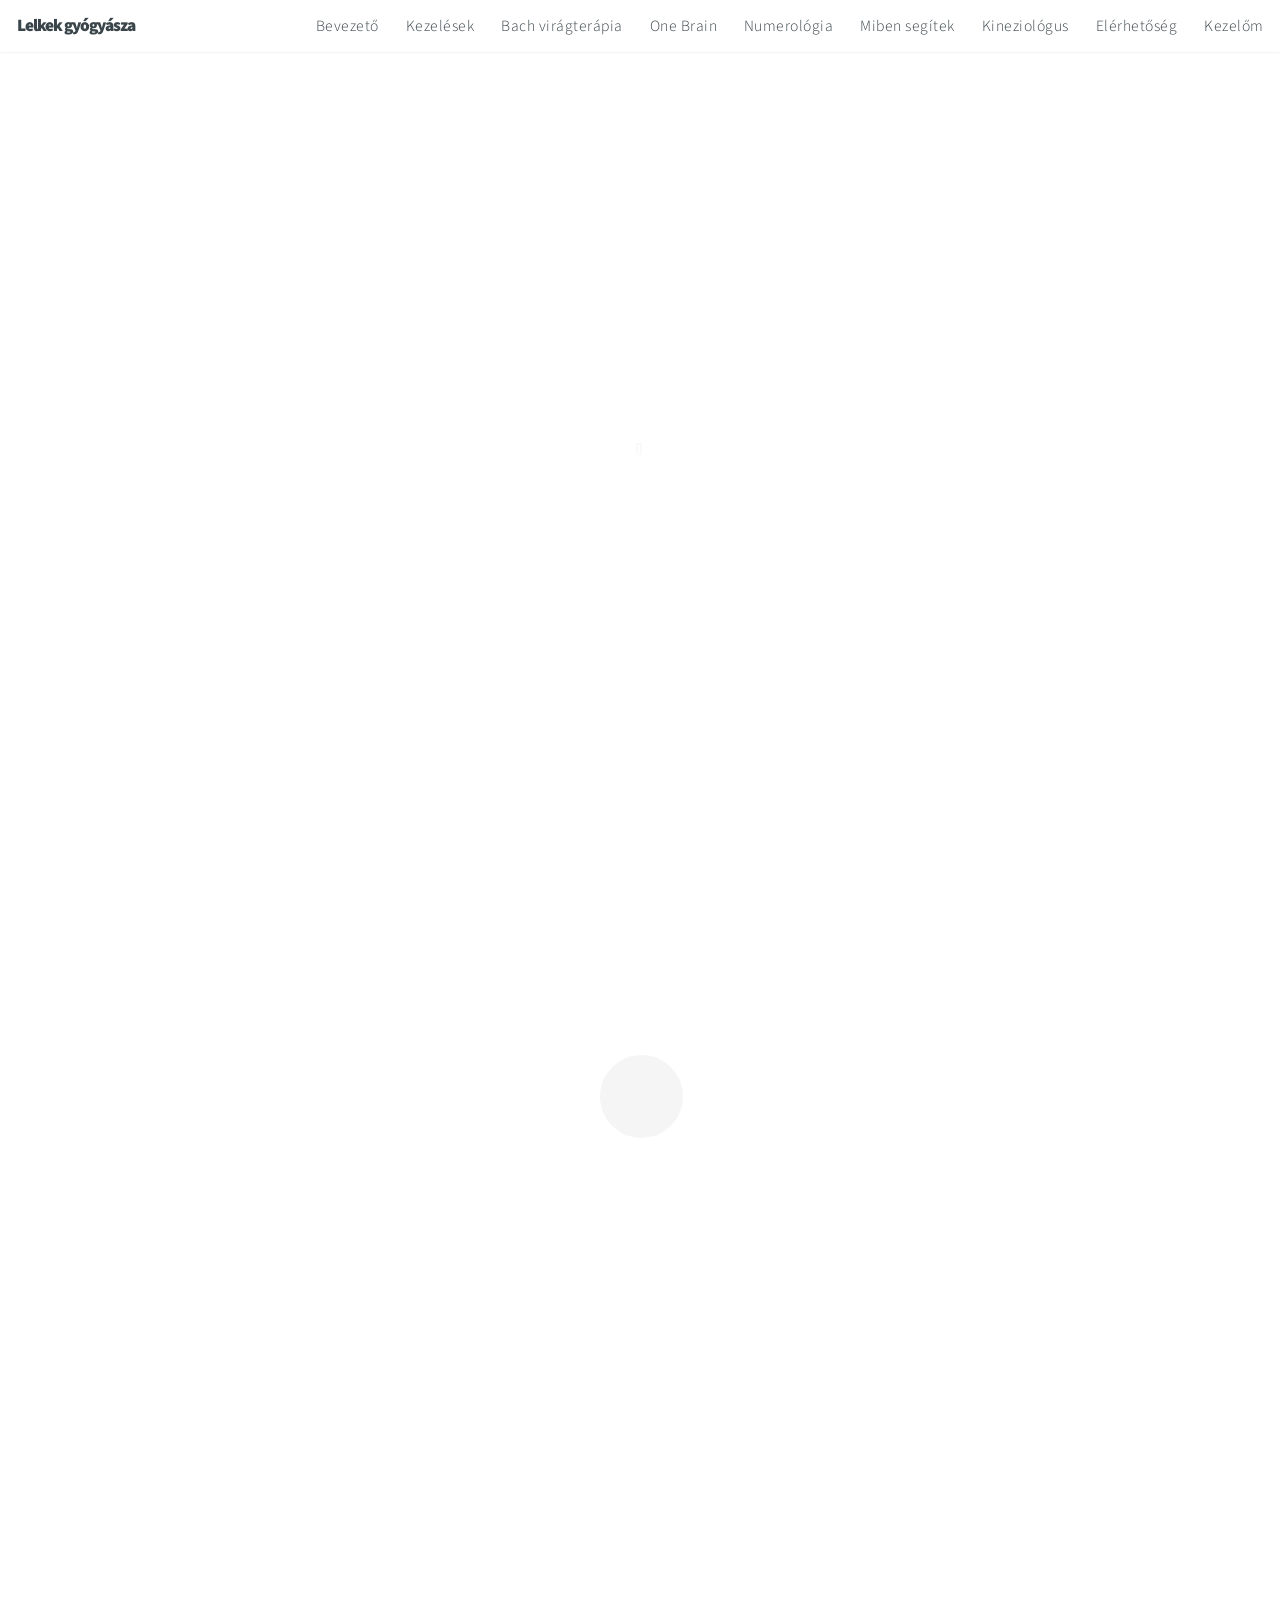
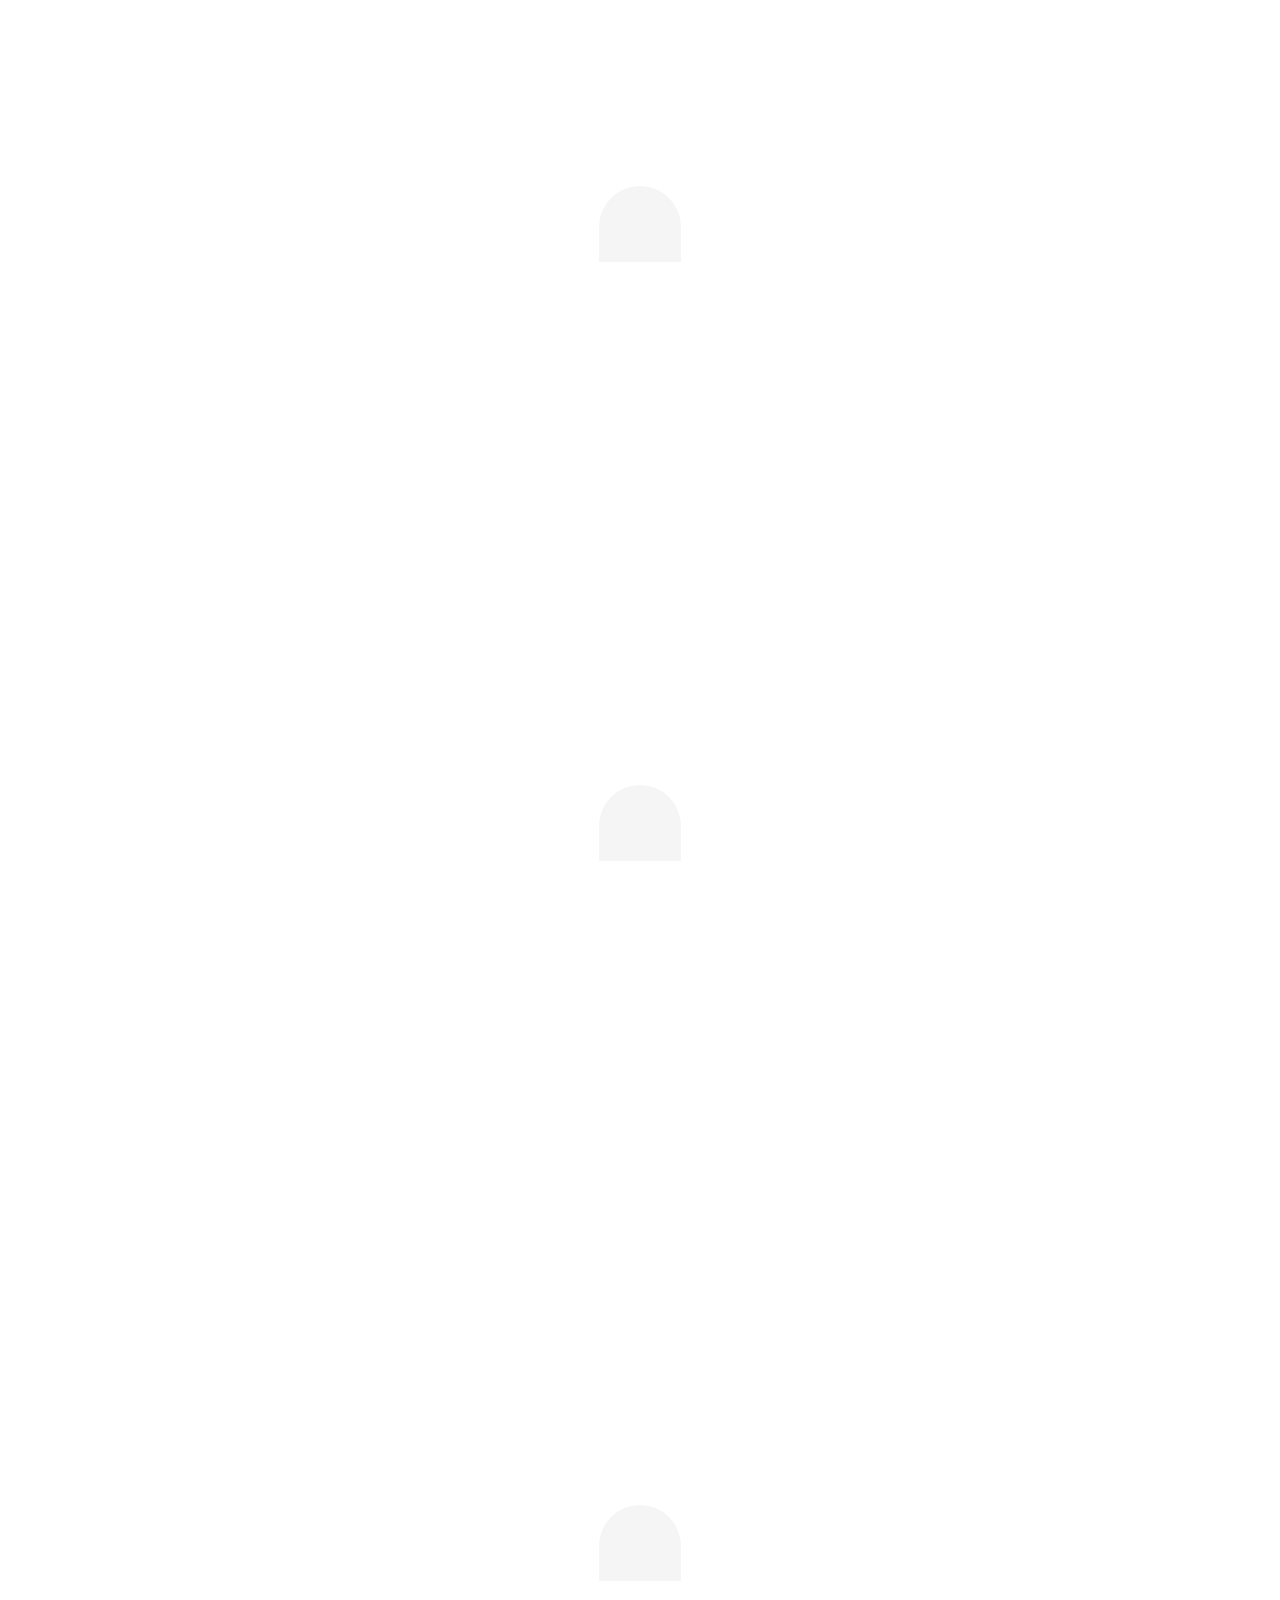
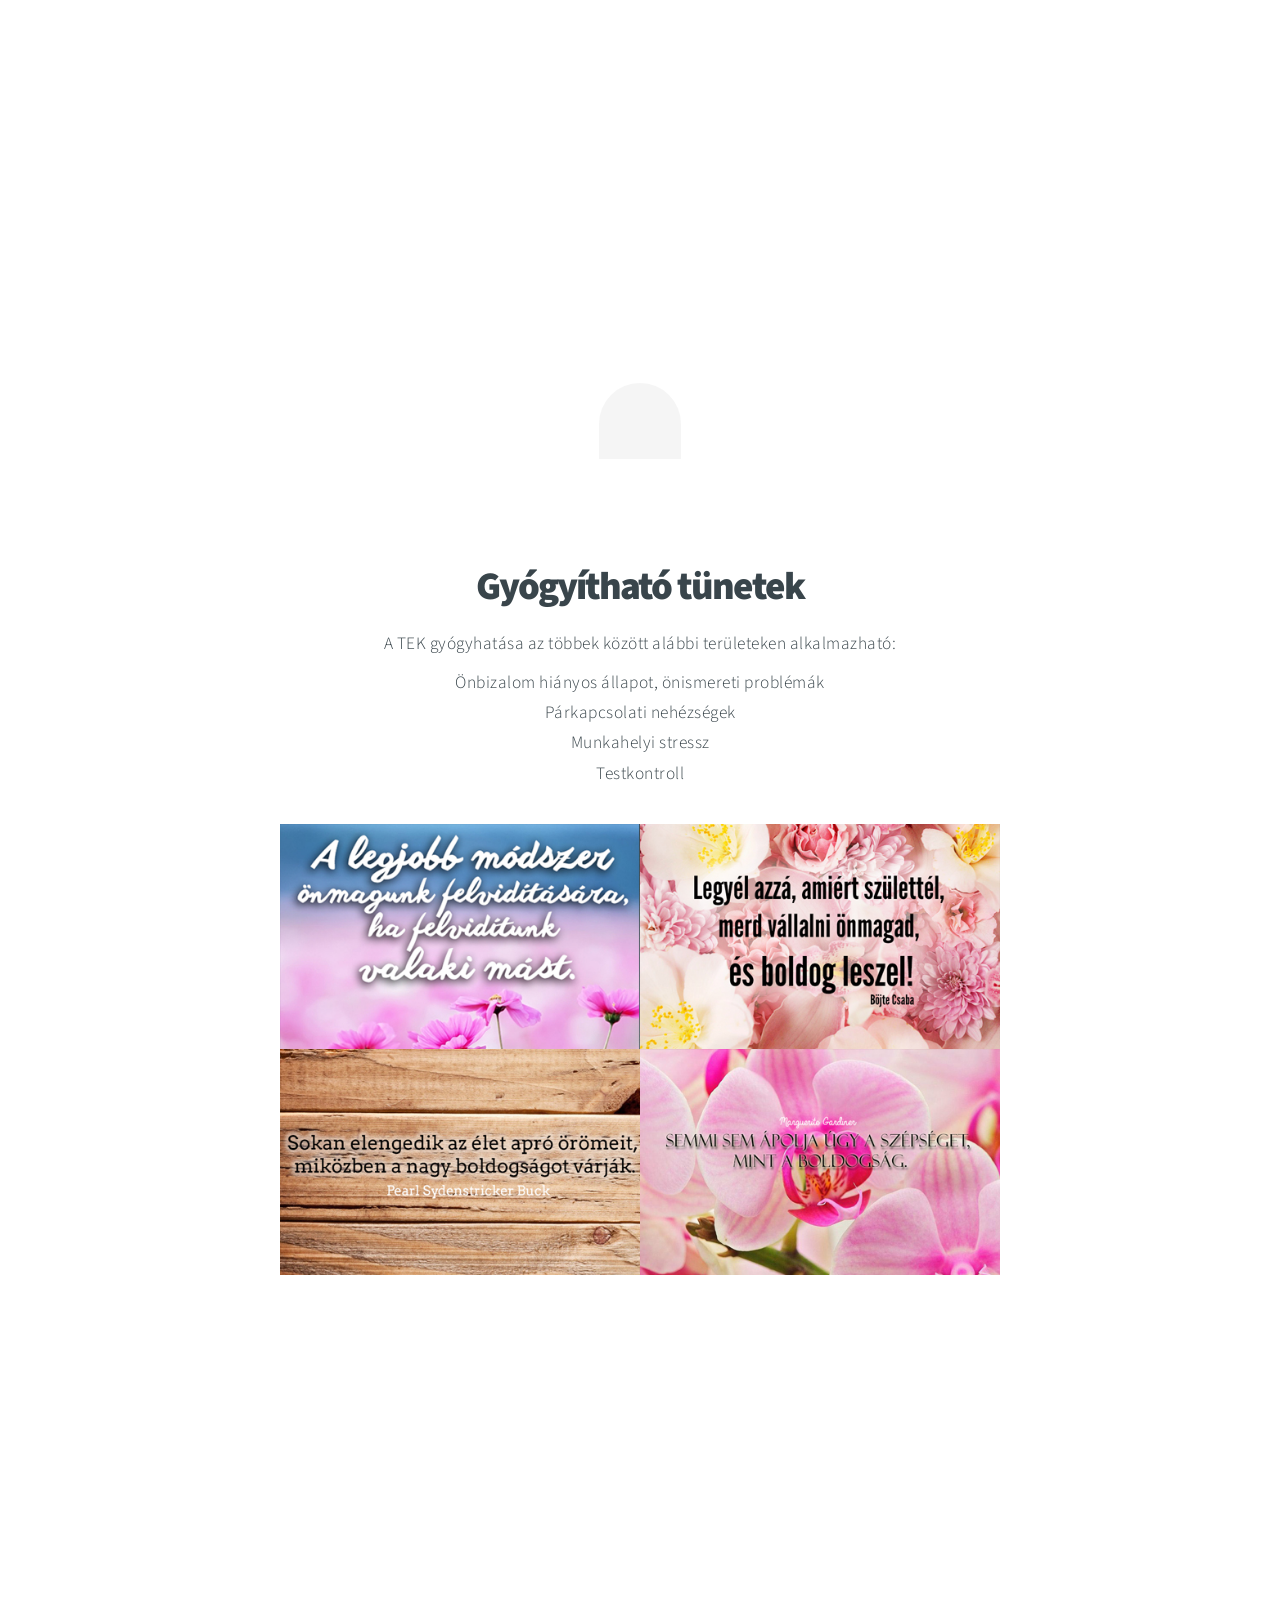
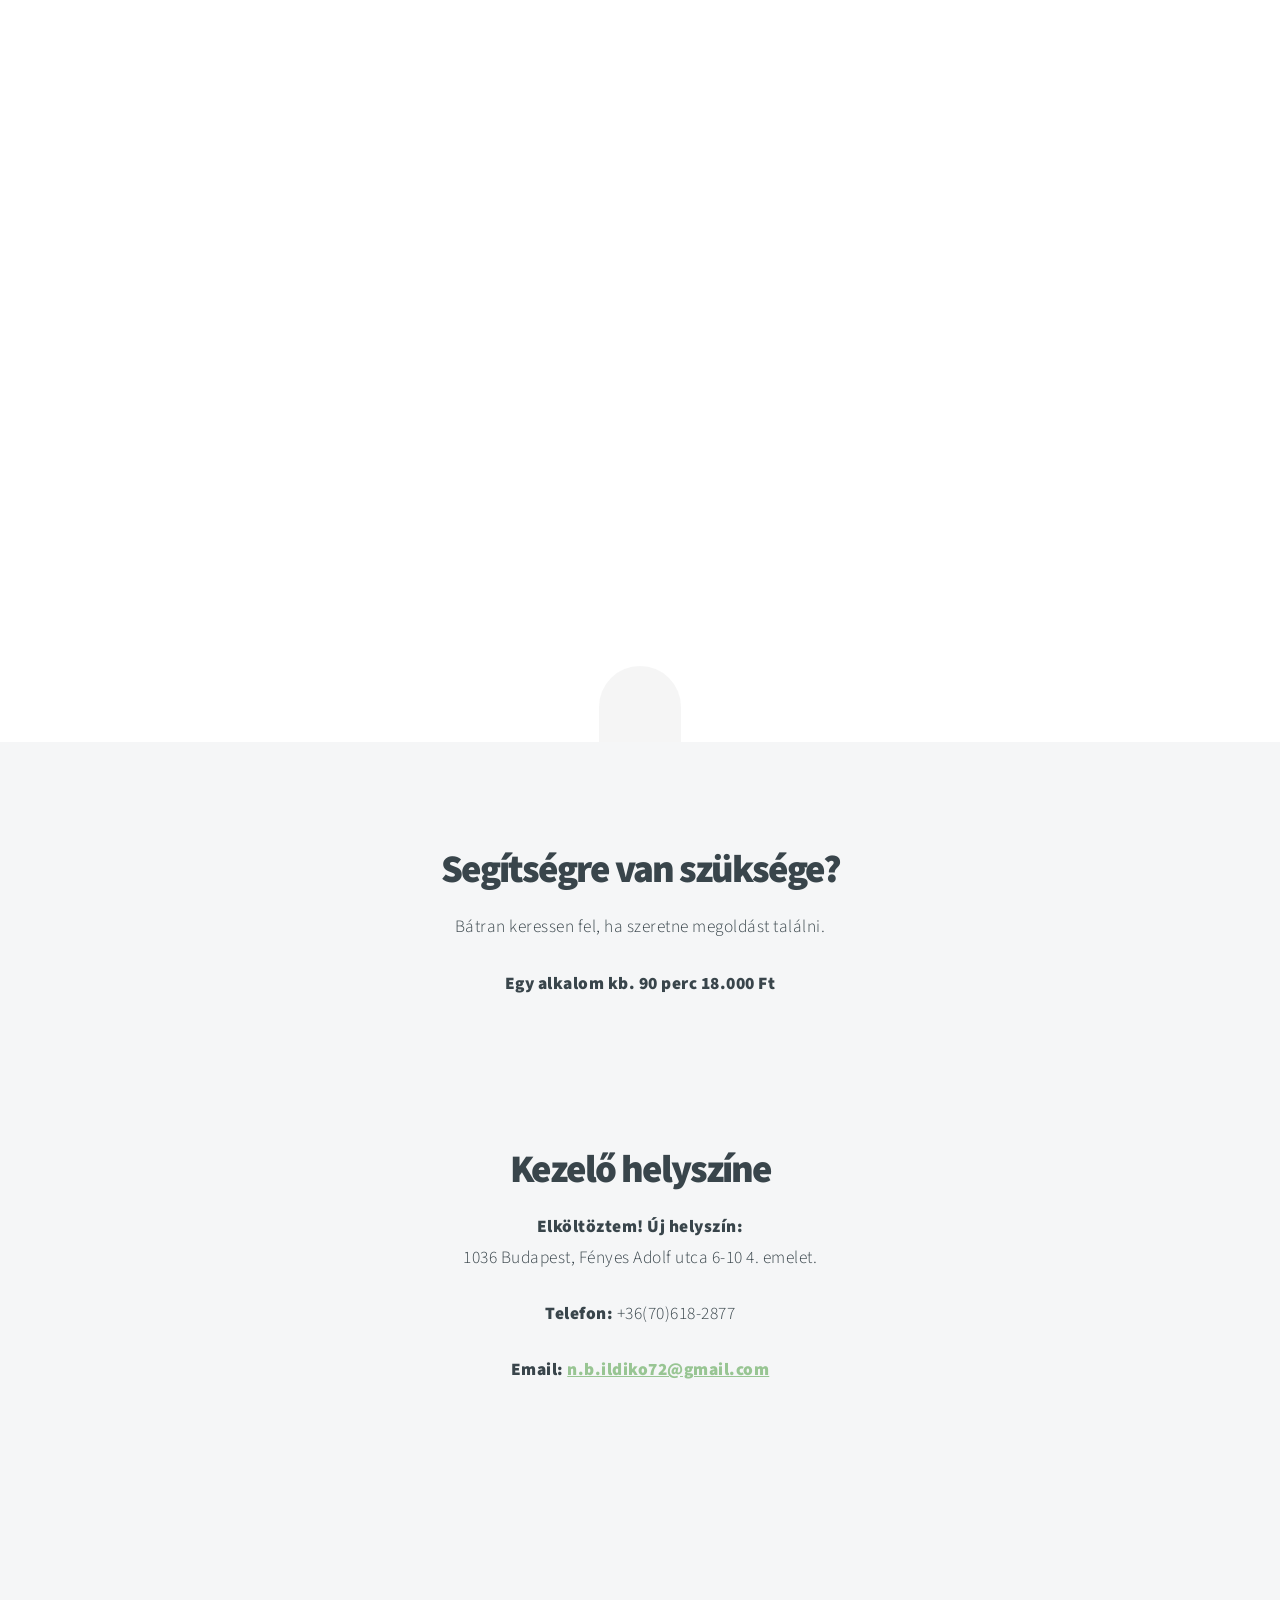
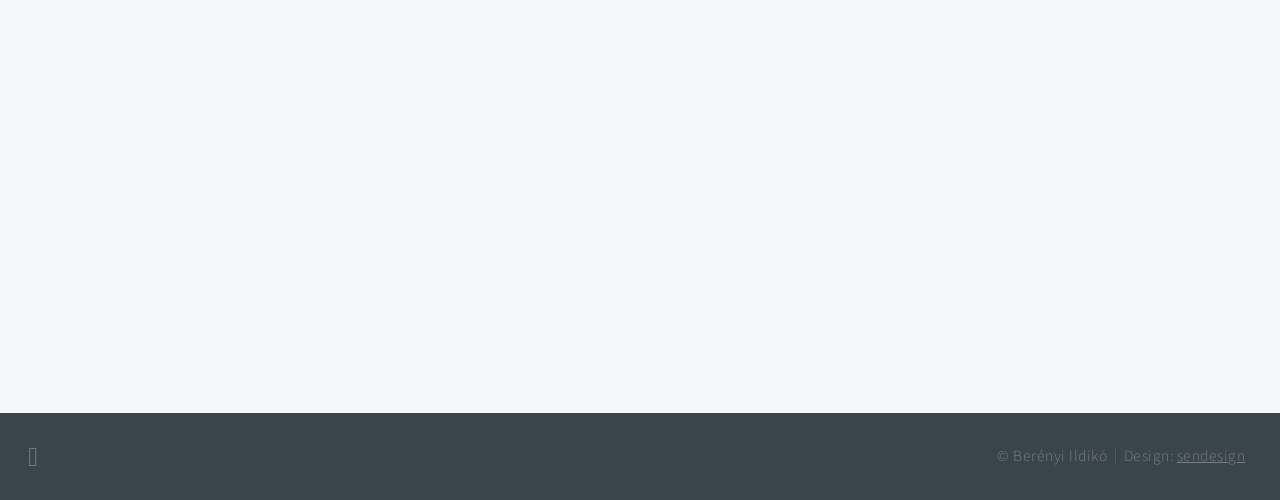
==== index.html @ 3313fb9d "Initial commit: Lelkek gyógyásza website Co-Authored-By: Claude Sonnet 4.6 <noreply@anthropic.com>" ====
<!DOCTYPE HTML>
<html>
    <head>
        <title>Lelkek gyógyásza | Kezelések a jelen és múlt problémáira</title>
        <meta charset="utf-8"/>
        <meta name="description" content="Kineziológiai kezelések, One Brain, Numerológia és Bach virágterápia egy helyen. Kezeléseim segítenek, hogy Ön megszabaduljon a depressziójától és boldogabb legyen.">
        <meta name="keywords" content="kineziológia, numerológia, one brain, módszer, bach virágterápia, kezelés, önkezelés, segítség, depresszió ellen, terápia, ingyen, ingyenes kezelés, budapest, kezelő, terapeuta, természetgyógyászat">
        <meta name="viewport" content="width=device-width, initial-scale=1"/>
        <!--[if lte IE 8]>
        <meta http-equiv="Content-Type" content="text/html; charset=utf-8">
        <script src="assets/js/ie/html5shiv.js"></script><![endif]-->
        <link rel="stylesheet" href="assets/css/fontawesome-all.min.css"/>
        <link rel="stylesheet" href="assets/css/main.css"/>
        <link rel="shortcut icon" href="images/favicon.ico">
        <!--[if lte IE 8]><link rel="stylesheet" href="assets/css/ie8.css" /><![endif]-->
        <!--[if lte IE 9]><link rel="stylesheet" href="assets/css/ie9.css" /><![endif]-->
    </head>

    <body>

        <!-- Header -->
        <header id="header">
            <h1 id="logo">Lelkek gyógyásza</h1>
            <nav id="nav">
                <ul>
                    <li><a href="#intro">Bevezető</a></li>
                    <li><a href="#one">Kezelések</a></li>
                    <li><a href="#two">Bach virágterápia</a></li>
                    <li><a href="#three">One Brain</a></li>
                    <li><a href="#four">Numerológia</a></li>
                    <li><a href="#five">Miben segítek</a></li>
                    <li><a href="#six">Kineziológus</a></li>
                    <li><a href="#contact">Elérhetőség</a></li>
                    <li><a href="#map">Kezelőm</a></li>
                </ul>
            </nav>
        </header>

        <!-- Intro -->
        <section id="intro" class="main style1 dark fullscreen">
            <div class="content container 75%">
                <header>
                    <h2>Kineziológia</h2>
                </header>
                <p>
                    <strong>Aranyosi Ervin: Változás</strong><br>
                    <br>
                    Úgy hiszed, a saját életedet éled,<br>
                    és teszed mindazt, mi tőled várható?<br>
                    De miközben te az Istenedet féled,<br>
                    csak kuncog rajtad a Mindenható!<br>
                    <br>
                    Tudd meg, szabad vagy, bármit megtehetnél,<br>
                    ha boldogan, s vígan élnéd életed,<br>
                    de félelmet keltő, bolond gombát ettél,<br>
                    s elhitted, hogy élni csakis így lehet.<br>
                    <br>
                    Jó Atyád csak küldi jelzéseit sorban,<br>
                    lelked és a tested csak ezért beteg!<br>
                    Tünetnek nevezik a földi pokolban.<br>
                    Változnod kéne már, de te nem mered!<br>
                    <br>
                    Ne arra várj folyton, hogy változzon világod!<br>
                    Az is változik majd, ha itt az ideje!<br>
                    Az ÚJ-nak a magját magadban találod,<br>
                    hát a réted ültesd virággal tele!<br>
                    <br>
                    S ha megmered tenni, változik világod,<br>
                    a napi szürkeséget napfény váltja fel.<br>
                    Olyat is látsz, amit ember sose látott,<br>
                    le a földi síkra a mennyet hozza el.
                </p>
                <footer>
                    <a href="#one" class="button style2 down">More</a>
                </footer>
            </div>
        </section>

        <!-- One -->
        <section id="one" class="main style2 right dark fullscreen">
            <div class="content box style2">
                <header>
                    <h2>Kineziológia</h2>
                </header>
                <p>A Transzgenerációs Epigenetikus Kineziológia (TEK) olyan speciális tanácsadó rendszer, mely több idősíkban és dimenzióban vizsgálja a probléma kialakulási és megoldási mintát, s ezzel a legteljesebb tanácsadási lehetőséget biztosítja az ügyfél számára. Speciális technikákkal feltérképezhető, hogy milyen dimenziókban, melyik generációnkban blokkolódtak, vagy léptek működésbe azok a minták, amelyek a jövőbeli célunk megvalósítását akadályozzák. Megváltozott emberi kapcsolatok, kiegyensúlyozott, harmonikus életvitel, a testsúly rendeződése a legbiztosabb jelei a változásnak.

                A generációs háttér feltérképezésének eredményeképpen a kezelések pozitív hatása ügyfelünk családjában is érvényesül.</p>
            </div>
            <a href="#two" class="button style2 down anchored">Next</a>
        </section>

        <!-- Two -->
        <section id="two" class="main style2 left dark fullscreen">
            <div class="content box style2">
                <header>
                    <h2>Bach virágterápia</h2>
                </header>
                <p>A Bach virágterápia, mint az öngyógyítás nagyszerű módszere segít megtalálni a lelki harmóniát, a megnyugvást és a békét ebben a rohanó világban. A Bach-virágterápia egyszerű és mellékhatásoktól mentes, ezért a cseppek egyre több család házi patikájának állandó részét képezik. A Bach-virágterápia sikere egyszerűségében rejlik, egyszerű, praktikus, így használata a mindennapokban bármikor áldásos hatású. A Bach-virágterápia hatékony kiegészítője lehet bármilyen terápiának is: jól kombinálható a hagyományos orvosi és a természetgyógyászati módszerekkel.</p>
            </div>
            <a href="#three" class="button style2 down anchored">Next</a>
        </section>

        <!-- Three -->
        <section id="three" class="main style2 right dark fullscreen">
            <div class="content box style2">
                <header>
                    <h2>One Brain módszer</h2>
                </header>
                <p>Ez a módszer különösen hatékony az érzelmi stressz oldásban, és mondhatjuk, hogy minden szinten oldást ér el a páciensnél, hiszen a testtel, a tudatossággal és a tudatalattival egyaránt foglalkozik. A célja, hogy feltárja a múltban eltárolt negatív érzelmeket, hogy ne azok alapján döntsünk a jelenben ne emlékek, rossz beidegződések vezéreljék cselekedeteinket, hanem szabadon, tudatosan válasszunk, tudva, hogy mindig van választás, és ezáltal kihasználjuk a bennünk rejlő képességeinket. Hogy mindezt elérje, a facilitator (kezelő) különböző stressz oldási technikákat alkalmaz, amelyek segítségével a páciens megszabadulhat a múltbéli eseményekhez tapadó negatív érzelmi töltéstől, majd további, otthon is elvégzendő korrekciós gyakorlatokkal (pl. keresztprogramozás a két agyfélteke működésének integrálására) erősíti meg az érzelmi stressz oldást.</p>
            </div>
            <a href="#four" class="button style2 down anchored">Next</a>
        </section>

        <!-- Four -->
        <section id="four" class="main style2 left dark fullscreen">
            <div class="content box style2">
                <header>
                    <h2>Numerológia</h2>
                </header>
                <p>A numerológia (számmisztika) az asztrológia édestestvére, sok ezer éves tapasztalati tudomány, amely a születés számaiból, és a név betűinek számértékéből következtet. A számok szimbólum rendszerében, benne van sorsunk, személyiségünk, jellemünk, valamint életünk hosszabb és rövidebb ciklusai, és sorsfordulóink is.</p>
            </div>
            <a href="#five" class="button style2 down anchored">Next</a>
        </section>

        <!-- Five -->
        <section id="five" class="main style3 primary">
            <div class="content container">
                <header>
                    <h2>Gyógyítható tünetek</h2>
                    <p>A TEK gyógyhatása az többek között alábbi területeken alkalmazható:</p>
                    Önbizalom hiányos állapot, önismereti problémák<br>
                    Párkapcsolati nehézségek<br>
                    Munkahelyi stressz<br>
                    Testkontroll
                </header>

                <!-- Lightbox Gallery -->
                <div class="container 75% gallery">
                    <div class="row 0% images">
                        <div class="6u 12u(mobile)"><a href="images/fulls/01.jpg" class="image fit from-left"><img src="images/thumbs/01.jpg" title="Legjobb módszer" alt=""/></a></div>
                        <div class="6u 12u(mobile)"><a href="images/fulls/02.jpg" class="image fit from-right"><img src="images/thumbs/02.jpg" title="Bőjte Csaba idézet" alt=""/></a></div>
                    </div>
                    <div class="row 0% images">
                        <div class="6u 12u(mobile)"><a href="images/fulls/03.jpg" class="image fit from-left"><img src="images/thumbs/03.jpg" title="Az élet apró örömei" alt=""/></a></div>
                        <div class="6u 12u(mobile)"><a href="images/fulls/04.jpg" class="image fit from-right"><img src="images/thumbs/04.jpg" title="Boldogság" alt=""/></a></div>
                    </div>
                </div>
            </div>
        </section>

        <!-- Six -->
        <section id="six" class="main style2 left dark fullscreen">
            <div class="content box style2">
                <header>
                    <h2>Nagyné Berényi Ildikó vagyok</h2>
                </header>
                <p>Nagyné Berényi Ildikó vagyok, Kineziológus, TEK-tanácsadó, Numerológia és Bach-virágterápia tanácsadó. 22 évesen próbáltam ki először a kineziológiát, különleges módszernek tartottam, teljesen elvarázsolt, nagyon sokat segített a problémáim megoldásában, megváltoztatta az élethez való hozzáállásomat. A következő meghatározó élmény az Agykontroll volt számomra, olyan dolgot nyitott meg bennem, hogy egy teljesen más irányban kezdjem élni az életemet a munka terén, akkor gondolkoztam el a segítő pályán. Úgy éreztem kinyílhat a világ előttem, mint terapeuta. Rövid időn belől rátaláltam az Európa Akadémiára, ahol színvonalas, elismert kineziológiai oktatóktól tanulhattam. Elvégeztem közben (ETI/GYEMSZI) az egészségügy és természetgyógyász modulokat is, majd utána sikeres Kineziológia vizsgát tettem. Közben Reiki mesterré váltam, megtanultam a kristályprogramozást, radiesztéziát és még a rajzelemzésbe is beletekintettem. Később a kinezilológia egy új ágát kezdtem el tanulni, a TEK-et (Transzgenerációs Epigenetikus Kineziológia), kezeléseim során ezt a módszert alkalmazom. A tanulást ezek után sem hagytam abba, folyamatosan képzem magam. Jelenleg a Rendszerakadémián a Családállító (csoportos és egyéni) módszert tanulom. Nagyon fontos számomra, hogy jobb állapotban, jó kedvvel hagyja el a kezelőmet a Kliens és azt lássam a szemében, hogy elégedett volt!</p>
            </div>
            <a href="#contact" class="button style2 down anchored">Next</a>
        </section>

        <!-- Contact -->
        <section id="contact" class="main style3 secondary">
            <div class="content container">
                <header>
                    <h2>Segítségre van szüksége?</h2>
                    <p>Bátran keressen fel, ha szeretne megoldást találni.</p>
                    <p><b>Egy alkalom kb. 90 perc 18.000 Ft</b></p>
                </header>
            </div>
        </section>

        <!-- Google Maps -->
        <section id="map" class="main style3 secondary">
            <div class="content container">
                <header>
                    <h2>Kezelő helyszíne</h2>
                    <p>
                        <strong>Elköltöztem! Új helyszín:</strong><br>
                        1036 Budapest, Fényes Adolf utca 6-10 4. emelet.
                    </p>
                    <p><b>Telefon:</b> +36(70)618-2877</p>
                    <p><b>Email: <a href="mailto:n.b.ildiko72@gmail.com">n.b.ildiko72@gmail.com</a></b></p>
                </header>

                <style>
                    .google-maps { position: relative; padding-bottom: 50%; height: 0; overflow: hidden; }
                    .google-maps iframe { position: absolute; top: 0; left: 0; width: 100% !important; height: 100% !important; }
                </style>
                <div class="google-maps">
                    <iframe src="https://www.google.com/maps/embed?pb=!1m18!1m12!1m3!1d2693.3!2d19.0415!3d47.5465!2m3!1f0!2f0!3f0!3m2!1i1024!2i768!4f13.1!3m3!1m2!1s0x4741d959!2zQnVkYXBlc3QsIEbDqW55ZXMgQWRvbGYgdXRjYSA2LTEwLCAxMDM2!5e0!3m2!1shu!2shu" width="600" height="450" frameborder="0" style="border:0" allowfullscreen></iframe>
                </div>
            </div>
        </section>

        <!-- Footer -->
        <footer id="footer">
            <ul class="actions">
                <li><a href="#" class="icon brands fa-facebook-f"><span class="label">Facebook</span></a></li>
            </ul>
            <ul class="menu">
                <li>&copy; Berényi Ildikó</li><li>Design: <a href="http://www.sendesign.hu/">sendesign</a></li>
            </ul>
        </footer>

        <!-- Scripts -->
        <script src="assets/js/jquery.min.js"></script>
        <script src="assets/js/jquery.poptrox.min.js"></script>
        <script src="assets/js/jquery.scrolly.min.js"></script>
        <script src="assets/js/jquery.scrollex.min.js"></script>
        <script src="assets/js/skel.min.js"></script>
        <script src="assets/js/util.js"></script>
        <!--[if lte IE 8]><script src="assets/js/ie/respond.min.js"></script><![endif]-->
        <script src="assets/js/main.js"></script>

    </body>
</html>
---- assets/css/main.css ----
@import url("https://fonts.googleapis.com/css?family=Source+Sans+Pro:300,900&display=swap");

@import url("fontawesome-all.min.css");



/*

	Big Picture by HTML5 UP

	html5up.net | @n33co

	Free for personal and commercial use under the CCA 3.0 license (html5up.net/license)

*/



/* Reset */



	html, body, div, span, applet, object, iframe, h1, h2, h3, h4, h5, h6, p, blockquote, pre, a, abbr, acronym, address, big, cite, code, del, dfn, em, img, ins, kbd, q, s, samp, small, strike, strong, sub, sup, tt, var, b, u, i, center, dl, dt, dd, ol, ul, li, fieldset, form, label, legend, table, caption, tbody, tfoot, thead, tr, th, td, article, aside, canvas, details, embed, figure, figcaption, footer, header, hgroup, menu, nav, output, ruby, section, summary, time, mark, audio, video {

		margin: 0;

		padding: 0;

		border: 0;

		font-size: 100%;

		font: inherit;

		vertical-align: baseline;

	}



	article, aside, details, figcaption, figure, footer, header, hgroup, menu, nav, section {

		display: block;

	}



	body {

		line-height: 1;

	}



	ol, ul {

		list-style: none;

	}



	blockquote, q {

		quotes: none;

	}



	blockquote:before, blockquote:after, q:before, q:after {

		content: '';

		content: none;

	}



	table {

		border-collapse: collapse;

		border-spacing: 0;

	}



	body {

		-webkit-text-size-adjust: none;

	}



/* Box Model */



	*, *:before, *:after {

		-moz-box-sizing: border-box;

		-webkit-box-sizing: border-box;

		box-sizing: border-box;

	}



/* Containers */



	.container {

		margin-left: auto;

		margin-right: auto;

	}



	.container.\31 25\25 {

		width: 100%;

		max-width: 1800px;

		min-width: 1440px;

	}



	.container.\37 5\25 {

		width: 1080px;

	}



	.container.\35 0\25 {

		width: 720px;

	}



	.container.\32 5\25 {

		width: 360px;

	}



	.container {

		width: 1440px;

	}



	@media screen and (max-width: 1920px) {



		.container.\31 25\25 {

			width: 100%;

			max-width: 1700px;

			min-width: 1360px;

		}



		.container.\37 5\25 {

			width: 1020px;

		}



		.container.\35 0\25 {

			width: 680px;

		}



		.container.\32 5\25 {

			width: 340px;

		}



		.container {

			width: 1360px;

		}



	}



	@media screen and (max-width: 1680px) {



		.container.\31 25\25 {

			width: 100%;

			max-width: 1500px;

			min-width: 1200px;

		}



		.container.\37 5\25 {

			width: 900px;

		}



		.container.\35 0\25 {

			width: 600px;

		}



		.container.\32 5\25 {

			width: 300px;

		}



		.container {

			width: 1200px;

		}



	}



	@media screen and (max-width: 1280px) {



		.container.\31 25\25 {

			width: 100%;

			max-width: 1200px;

			min-width: 960px;

		}



		.container.\37 5\25 {

			width: 720px;

		}



		.container.\35 0\25 {

			width: 480px;

		}



		.container.\32 5\25 {

			width: 240px;

		}



		.container {

			width: 960px;

		}



	}



	@media screen and (max-width: 1000px) {



		.container.\31 25\25 {

			width: 100%;

			max-width: 118.75%;

			min-width: 95%;

		}



		.container.\37 5\25 {

			width: 71.25%;

		}



		.container.\35 0\25 {

			width: 47.5%;

		}



		.container.\32 5\25 {

			width: 23.75%;

		}



		.container {

			width: 95%;

		}



	}



	@media screen and (max-width: 736px) {



		.container.\31 25\25 {

			width: 100%;

			max-width: 118.75%;

			min-width: 95%;

		}



		.container.\37 5\25 {

			width: 71.25%;

		}



		.container.\35 0\25 {

			width: 47.5%;

		}



		.container.\32 5\25 {

			width: 23.75%;

		}



		.container {

			width: 95%;

		}



	}



	@media screen and (max-width: 480px) {



		.container.\31 25\25 {

			width: 100%;

			max-width: 118.75%;

			min-width: 95%;

		}



		.container.\37 5\25 {

			width: 71.25%;

		}



		.container.\35 0\25 {

			width: 47.5%;

		}



		.container.\32 5\25 {

			width: 23.75%;

		}



		.container {

			width: 95% !important;

		}



	}



/* Grid */



	.row {

		border-bottom: solid 1px transparent;

		-moz-box-sizing: border-box;

		-webkit-box-sizing: border-box;

		box-sizing: border-box;

	}



	.row > * {

		float: left;

		-moz-box-sizing: border-box;

		-webkit-box-sizing: border-box;

		box-sizing: border-box;

	}



	.row:after, .row:before {

		content: '';

		display: block;

		clear: both;

		height: 0;

	}



	.row.uniform > * > :first-child {

		margin-top: 0;

	}



	.row.uniform > * > :last-child {

		margin-bottom: 0;

	}



	.row.\30 \25 > * {

		padding: 0px 0 0 0px;

	}



	.row.\30 \25 {

		margin: 0px 0 -1px 0px;

	}



	.row.uniform.\30 \25 > * {

		padding: 0px 0 0 0px;

	}



	.row.uniform.\30 \25 {

		margin: 0px 0 -1px 0px;

	}



	.row > * {

		padding: 40px 0 0 40px;

	}



	.row {

		margin: -40px 0 -1px -40px;

	}



	.row.uniform > * {

		padding: 40px 0 0 40px;

	}



	.row.uniform {

		margin: -40px 0 -1px -40px;

	}



	.row.\32 00\25 > * {

		padding: 80px 0 0 80px;

	}



	.row.\32 00\25 {

		margin: -80px 0 -1px -80px;

	}



	.row.uniform.\32 00\25 > * {

		padding: 80px 0 0 80px;

	}



	.row.uniform.\32 00\25 {

		margin: -80px 0 -1px -80px;

	}



	.row.\31 50\25 > * {

		padding: 60px 0 0 60px;

	}



	.row.\31 50\25 {

		margin: -60px 0 -1px -60px;

	}



	.row.uniform.\31 50\25 > * {

		padding: 60px 0 0 60px;

	}



	.row.uniform.\31 50\25 {

		margin: -60px 0 -1px -60px;

	}



	.row.\35 0\25 > * {

		padding: 20px 0 0 20px;

	}



	.row.\35 0\25 {

		margin: -20px 0 -1px -20px;

	}



	.row.uniform.\35 0\25 > * {

		padding: 20px 0 0 20px;

	}



	.row.uniform.\35 0\25 {

		margin: -20px 0 -1px -20px;

	}



	.row.\32 5\25 > * {

		padding: 10px 0 0 10px;

	}



	.row.\32 5\25 {

		margin: -10px 0 -1px -10px;

	}



	.row.uniform.\32 5\25 > * {

		padding: 10px 0 0 10px;

	}



	.row.uniform.\32 5\25 {

		margin: -10px 0 -1px -10px;

	}



	.\31 2u, .\31 2u\24 {

		width: 100%;

		clear: none;

		margin-left: 0;

	}



	.\31 1u, .\31 1u\24 {

		width: 91.6666666667%;

		clear: none;

		margin-left: 0;

	}



	.\31 0u, .\31 0u\24 {

		width: 83.3333333333%;

		clear: none;

		margin-left: 0;

	}



	.\39 u, .\39 u\24 {

		width: 75%;

		clear: none;

		margin-left: 0;

	}



	.\38 u, .\38 u\24 {

		width: 66.6666666667%;

		clear: none;

		margin-left: 0;

	}



	.\37 u, .\37 u\24 {

		width: 58.3333333333%;

		clear: none;

		margin-left: 0;

	}



	.\36 u, .\36 u\24 {

		width: 50%;

		clear: none;

		margin-left: 0;

	}



	.\35 u, .\35 u\24 {

		width: 41.6666666667%;

		clear: none;

		margin-left: 0;

	}



	.\34 u, .\34 u\24 {

		width: 33.3333333333%;

		clear: none;

		margin-left: 0;

	}



	.\33 u, .\33 u\24 {

		width: 25%;

		clear: none;

		margin-left: 0;

	}



	.\32 u, .\32 u\24 {

		width: 16.6666666667%;

		clear: none;

		margin-left: 0;

	}



	.\31 u, .\31 u\24 {

		width: 8.3333333333%;

		clear: none;

		margin-left: 0;

	}



	.\31 2u\24 + *,

	.\31 1u\24 + *,

	.\31 0u\24 + *,

	.\39 u\24 + *,

	.\38 u\24 + *,

	.\37 u\24 + *,

	.\36 u\24 + *,

	.\35 u\24 + *,

	.\34 u\24 + *,

	.\33 u\24 + *,

	.\32 u\24 + *,

	.\31 u\24 + * {

		clear: left;

	}



	.\-11u {

		margin-left: 91.66667%;

	}



	.\-10u {

		margin-left: 83.33333%;

	}



	.\-9u {

		margin-left: 75%;

	}



	.\-8u {

		margin-left: 66.66667%;

	}



	.\-7u {

		margin-left: 58.33333%;

	}



	.\-6u {

		margin-left: 50%;

	}



	.\-5u {

		margin-left: 41.66667%;

	}



	.\-4u {

		margin-left: 33.33333%;

	}



	.\-3u {

		margin-left: 25%;

	}



	.\-2u {

		margin-left: 16.66667%;

	}



	.\-1u {

		margin-left: 8.33333%;

	}



	@media screen and (max-width: 1920px) {



		.row > * {

			padding: 40px 0 0 40px;

		}



		.row {

			margin: -40px 0 -1px -40px;

		}



		.row.uniform > * {

			padding: 40px 0 0 40px;

		}



		.row.uniform {

			margin: -40px 0 -1px -40px;

		}



		.row.\32 00\25 > * {

			padding: 80px 0 0 80px;

		}



		.row.\32 00\25 {

			margin: -80px 0 -1px -80px;

		}



		.row.uniform.\32 00\25 > * {

			padding: 80px 0 0 80px;

		}



		.row.uniform.\32 00\25 {

			margin: -80px 0 -1px -80px;

		}



		.row.\31 50\25 > * {

			padding: 60px 0 0 60px;

		}



		.row.\31 50\25 {

			margin: -60px 0 -1px -60px;

		}



		.row.uniform.\31 50\25 > * {

			padding: 60px 0 0 60px;

		}



		.row.uniform.\31 50\25 {

			margin: -60px 0 -1px -60px;

		}



		.row.\35 0\25 > * {

			padding: 20px 0 0 20px;

		}



		.row.\35 0\25 {

			margin: -20px 0 -1px -20px;

		}



		.row.uniform.\35 0\25 > * {

			padding: 20px 0 0 20px;

		}



		.row.uniform.\35 0\25 {

			margin: -20px 0 -1px -20px;

		}



		.row.\32 5\25 > * {

			padding: 10px 0 0 10px;

		}



		.row.\32 5\25 {

			margin: -10px 0 -1px -10px;

		}



		.row.uniform.\32 5\25 > * {

			padding: 10px 0 0 10px;

		}



		.row.uniform.\32 5\25 {

			margin: -10px 0 -1px -10px;

		}



		.\31 2u\28wide\29, .\31 2u\24\28wide\29 {

			width: 100%;

			clear: none;

			margin-left: 0;

		}



		.\31 1u\28wide\29, .\31 1u\24\28wide\29 {

			width: 91.6666666667%;

			clear: none;

			margin-left: 0;

		}



		.\31 0u\28wide\29, .\31 0u\24\28wide\29 {

			width: 83.3333333333%;

			clear: none;

			margin-left: 0;

		}



		.\39 u\28wide\29, .\39 u\24\28wide\29 {

			width: 75%;

			clear: none;

			margin-left: 0;

		}



		.\38 u\28wide\29, .\38 u\24\28wide\29 {

			width: 66.6666666667%;

			clear: none;

			margin-left: 0;

		}



		.\37 u\28wide\29, .\37 u\24\28wide\29 {

			width: 58.3333333333%;

			clear: none;

			margin-left: 0;

		}



		.\36 u\28wide\29, .\36 u\24\28wide\29 {

			width: 50%;

			clear: none;

			margin-left: 0;

		}



		.\35 u\28wide\29, .\35 u\24\28wide\29 {

			width: 41.6666666667%;

			clear: none;

			margin-left: 0;

		}



		.\34 u\28wide\29, .\34 u\24\28wide\29 {

			width: 33.3333333333%;

			clear: none;

			margin-left: 0;

		}



		.\33 u\28wide\29, .\33 u\24\28wide\29 {

			width: 25%;

			clear: none;

			margin-left: 0;

		}



		.\32 u\28wide\29, .\32 u\24\28wide\29 {

			width: 16.6666666667%;

			clear: none;

			margin-left: 0;

		}



		.\31 u\28wide\29, .\31 u\24\28wide\29 {

			width: 8.3333333333%;

			clear: none;

			margin-left: 0;

		}



		.\31 2u\24\28wide\29 + *,

		.\31 1u\24\28wide\29 + *,

		.\31 0u\24\28wide\29 + *,

		.\39 u\24\28wide\29 + *,

		.\38 u\24\28wide\29 + *,

		.\37 u\24\28wide\29 + *,

		.\36 u\24\28wide\29 + *,

		.\35 u\24\28wide\29 + *,

		.\34 u\24\28wide\29 + *,

		.\33 u\24\28wide\29 + *,

		.\32 u\24\28wide\29 + *,

		.\31 u\24\28wide\29 + * {

			clear: left;

		}



		.\-11u\28wide\29 {

			margin-left: 91.66667%;

		}



		.\-10u\28wide\29 {

			margin-left: 83.33333%;

		}



		.\-9u\28wide\29 {

			margin-left: 75%;

		}



		.\-8u\28wide\29 {

			margin-left: 66.66667%;

		}



		.\-7u\28wide\29 {

			margin-left: 58.33333%;

		}



		.\-6u\28wide\29 {

			margin-left: 50%;

		}



		.\-5u\28wide\29 {

			margin-left: 41.66667%;

		}



		.\-4u\28wide\29 {

			margin-left: 33.33333%;

		}



		.\-3u\28wide\29 {

			margin-left: 25%;

		}



		.\-2u\28wide\29 {

			margin-left: 16.66667%;

		}



		.\-1u\28wide\29 {

			margin-left: 8.33333%;

		}



	}



	@media screen and (max-width: 1680px) {



		.row > * {

			padding: 40px 0 0 40px;

		}



		.row {

			margin: -40px 0 -1px -40px;

		}



		.row.uniform > * {

			padding: 40px 0 0 40px;

		}



		.row.uniform {

			margin: -40px 0 -1px -40px;

		}



		.row.\32 00\25 > * {

			padding: 80px 0 0 80px;

		}



		.row.\32 00\25 {

			margin: -80px 0 -1px -80px;

		}



		.row.uniform.\32 00\25 > * {

			padding: 80px 0 0 80px;

		}



		.row.uniform.\32 00\25 {

			margin: -80px 0 -1px -80px;

		}



		.row.\31 50\25 > * {

			padding: 60px 0 0 60px;

		}



		.row.\31 50\25 {

			margin: -60px 0 -1px -60px;

		}



		.row.uniform.\31 50\25 > * {

			padding: 60px 0 0 60px;

		}



		.row.uniform.\31 50\25 {

			margin: -60px 0 -1px -60px;

		}



		.row.\35 0\25 > * {

			padding: 20px 0 0 20px;

		}



		.row.\35 0\25 {

			margin: -20px 0 -1px -20px;

		}



		.row.uniform.\35 0\25 > * {

			padding: 20px 0 0 20px;

		}



		.row.uniform.\35 0\25 {

			margin: -20px 0 -1px -20px;

		}



		.row.\32 5\25 > * {

			padding: 10px 0 0 10px;

		}



		.row.\32 5\25 {

			margin: -10px 0 -1px -10px;

		}



		.row.uniform.\32 5\25 > * {

			padding: 10px 0 0 10px;

		}



		.row.uniform.\32 5\25 {

			margin: -10px 0 -1px -10px;

		}



		.\31 2u\28normal\29, .\31 2u\24\28normal\29 {

			width: 100%;

			clear: none;

			margin-left: 0;

		}



		.\31 1u\28normal\29, .\31 1u\24\28normal\29 {

			width: 91.6666666667%;

			clear: none;

			margin-left: 0;

		}



		.\31 0u\28normal\29, .\31 0u\24\28normal\29 {

			width: 83.3333333333%;

			clear: none;

			margin-left: 0;

		}



		.\39 u\28normal\29, .\39 u\24\28normal\29 {

			width: 75%;

			clear: none;

			margin-left: 0;

		}



		.\38 u\28normal\29, .\38 u\24\28normal\29 {

			width: 66.6666666667%;

			clear: none;

			margin-left: 0;

		}



		.\37 u\28normal\29, .\37 u\24\28normal\29 {

			width: 58.3333333333%;

			clear: none;

			margin-left: 0;

		}



		.\36 u\28normal\29, .\36 u\24\28normal\29 {

			width: 50%;

			clear: none;

			margin-left: 0;

		}



		.\35 u\28normal\29, .\35 u\24\28normal\29 {

			width: 41.6666666667%;

			clear: none;

			margin-left: 0;

		}



		.\34 u\28normal\29, .\34 u\24\28normal\29 {

			width: 33.3333333333%;

			clear: none;

			margin-left: 0;

		}



		.\33 u\28normal\29, .\33 u\24\28normal\29 {

			width: 25%;

			clear: none;

			margin-left: 0;

		}



		.\32 u\28normal\29, .\32 u\24\28normal\29 {

			width: 16.6666666667%;

			clear: none;

			margin-left: 0;

		}



		.\31 u\28normal\29, .\31 u\24\28normal\29 {

			width: 8.3333333333%;

			clear: none;

			margin-left: 0;

		}



		.\31 2u\24\28normal\29 + *,

		.\31 1u\24\28normal\29 + *,

		.\31 0u\24\28normal\29 + *,

		.\39 u\24\28normal\29 + *,

		.\38 u\24\28normal\29 + *,

		.\37 u\24\28normal\29 + *,

		.\36 u\24\28normal\29 + *,

		.\35 u\24\28normal\29 + *,

		.\34 u\24\28normal\29 + *,

		.\33 u\24\28normal\29 + *,

		.\32 u\24\28normal\29 + *,

		.\31 u\24\28normal\29 + * {

			clear: left;

		}



		.\-11u\28normal\29 {

			margin-left: 91.66667%;

		}



		.\-10u\28normal\29 {

			margin-left: 83.33333%;

		}



		.\-9u\28normal\29 {

			margin-left: 75%;

		}



		.\-8u\28normal\29 {

			margin-left: 66.66667%;

		}



		.\-7u\28normal\29 {

			margin-left: 58.33333%;

		}



		.\-6u\28normal\29 {

			margin-left: 50%;

		}



		.\-5u\28normal\29 {

			margin-left: 41.66667%;

		}



		.\-4u\28normal\29 {

			margin-left: 33.33333%;

		}



		.\-3u\28normal\29 {

			margin-left: 25%;

		}



		.\-2u\28normal\29 {

			margin-left: 16.66667%;

		}



		.\-1u\28normal\29 {

			margin-left: 8.33333%;

		}



	}



	@media screen and (max-width: 1280px) {



		.row > * {

			padding: 40px 0 0 40px;

		}



		.row {

			margin: -40px 0 -1px -40px;

		}



		.row.uniform > * {

			padding: 40px 0 0 40px;

		}



		.row.uniform {

			margin: -40px 0 -1px -40px;

		}



		.row.\32 00\25 > * {

			padding: 80px 0 0 80px;

		}



		.row.\32 00\25 {

			margin: -80px 0 -1px -80px;

		}



		.row.uniform.\32 00\25 > * {

			padding: 80px 0 0 80px;

		}



		.row.uniform.\32 00\25 {

			margin: -80px 0 -1px -80px;

		}



		.row.\31 50\25 > * {

			padding: 60px 0 0 60px;

		}



		.row.\31 50\25 {

			margin: -60px 0 -1px -60px;

		}



		.row.uniform.\31 50\25 > * {

			padding: 60px 0 0 60px;

		}



		.row.uniform.\31 50\25 {

			margin: -60px 0 -1px -60px;

		}



		.row.\35 0\25 > * {

			padding: 20px 0 0 20px;

		}



		.row.\35 0\25 {

			margin: -20px 0 -1px -20px;

		}



		.row.uniform.\35 0\25 > * {

			padding: 20px 0 0 20px;

		}



		.row.uniform.\35 0\25 {

			margin: -20px 0 -1px -20px;

		}



		.row.\32 5\25 > * {

			padding: 10px 0 0 10px;

		}



		.row.\32 5\25 {

			margin: -10px 0 -1px -10px;

		}



		.row.uniform.\32 5\25 > * {

			padding: 10px 0 0 10px;

		}



		.row.uniform.\32 5\25 {

			margin: -10px 0 -1px -10px;

		}



		.\31 2u\28narrow\29, .\31 2u\24\28narrow\29 {

			width: 100%;

			clear: none;

			margin-left: 0;

		}



		.\31 1u\28narrow\29, .\31 1u\24\28narrow\29 {

			width: 91.6666666667%;

			clear: none;

			margin-left: 0;

		}



		.\31 0u\28narrow\29, .\31 0u\24\28narrow\29 {

			width: 83.3333333333%;

			clear: none;

			margin-left: 0;

		}



		.\39 u\28narrow\29, .\39 u\24\28narrow\29 {

			width: 75%;

			clear: none;

			margin-left: 0;

		}



		.\38 u\28narrow\29, .\38 u\24\28narrow\29 {

			width: 66.6666666667%;

			clear: none;

			margin-left: 0;

		}



		.\37 u\28narrow\29, .\37 u\24\28narrow\29 {

			width: 58.3333333333%;

			clear: none;

			margin-left: 0;

		}



		.\36 u\28narrow\29, .\36 u\24\28narrow\29 {

			width: 50%;

			clear: none;

			margin-left: 0;

		}



		.\35 u\28narrow\29, .\35 u\24\28narrow\29 {

			width: 41.6666666667%;

			clear: none;

			margin-left: 0;

		}



		.\34 u\28narrow\29, .\34 u\24\28narrow\29 {

			width: 33.3333333333%;

			clear: none;

			margin-left: 0;

		}



		.\33 u\28narrow\29, .\33 u\24\28narrow\29 {

			width: 25%;

			clear: none;

			margin-left: 0;

		}



		.\32 u\28narrow\29, .\32 u\24\28narrow\29 {

			width: 16.6666666667%;

			clear: none;

			margin-left: 0;

		}



		.\31 u\28narrow\29, .\31 u\24\28narrow\29 {

			width: 8.3333333333%;

			clear: none;

			margin-left: 0;

		}



		.\31 2u\24\28narrow\29 + *,

		.\31 1u\24\28narrow\29 + *,

		.\31 0u\24\28narrow\29 + *,

		.\39 u\24\28narrow\29 + *,

		.\38 u\24\28narrow\29 + *,

		.\37 u\24\28narrow\29 + *,

		.\36 u\24\28narrow\29 + *,

		.\35 u\24\28narrow\29 + *,

		.\34 u\24\28narrow\29 + *,

		.\33 u\24\28narrow\29 + *,

		.\32 u\24\28narrow\29 + *,

		.\31 u\24\28narrow\29 + * {

			clear: left;

		}



		.\-11u\28narrow\29 {

			margin-left: 91.66667%;

		}



		.\-10u\28narrow\29 {

			margin-left: 83.33333%;

		}



		.\-9u\28narrow\29 {

			margin-left: 75%;

		}



		.\-8u\28narrow\29 {

			margin-left: 66.66667%;

		}



		.\-7u\28narrow\29 {

			margin-left: 58.33333%;

		}



		.\-6u\28narrow\29 {

			margin-left: 50%;

		}



		.\-5u\28narrow\29 {

			margin-left: 41.66667%;

		}



		.\-4u\28narrow\29 {

			margin-left: 33.33333%;

		}



		.\-3u\28narrow\29 {

			margin-left: 25%;

		}



		.\-2u\28narrow\29 {

			margin-left: 16.66667%;

		}



		.\-1u\28narrow\29 {

			margin-left: 8.33333%;

		}



	}



	@media screen and (max-width: 1000px) {



		.row > * {

			padding: 40px 0 0 40px;

		}



		.row {

			margin: -40px 0 -1px -40px;

		}



		.row.uniform > * {

			padding: 40px 0 0 40px;

		}



		.row.uniform {

			margin: -40px 0 -1px -40px;

		}



		.row.\32 00\25 > * {

			padding: 80px 0 0 80px;

		}



		.row.\32 00\25 {

			margin: -80px 0 -1px -80px;

		}



		.row.uniform.\32 00\25 > * {

			padding: 80px 0 0 80px;

		}



		.row.uniform.\32 00\25 {

			margin: -80px 0 -1px -80px;

		}



		.row.\31 50\25 > * {

			padding: 60px 0 0 60px;

		}



		.row.\31 50\25 {

			margin: -60px 0 -1px -60px;

		}



		.row.uniform.\31 50\25 > * {

			padding: 60px 0 0 60px;

		}



		.row.uniform.\31 50\25 {

			margin: -60px 0 -1px -60px;

		}



		.row.\35 0\25 > * {

			padding: 20px 0 0 20px;

		}



		.row.\35 0\25 {

			margin: -20px 0 -1px -20px;

		}



		.row.uniform.\35 0\25 > * {

			padding: 20px 0 0 20px;

		}



		.row.uniform.\35 0\25 {

			margin: -20px 0 -1px -20px;

		}



		.row.\32 5\25 > * {

			padding: 10px 0 0 10px;

		}



		.row.\32 5\25 {

			margin: -10px 0 -1px -10px;

		}



		.row.uniform.\32 5\25 > * {

			padding: 10px 0 0 10px;

		}



		.row.uniform.\32 5\25 {

			margin: -10px 0 -1px -10px;

		}



		.\31 2u\28narrower\29, .\31 2u\24\28narrower\29 {

			width: 100%;

			clear: none;

			margin-left: 0;

		}



		.\31 1u\28narrower\29, .\31 1u\24\28narrower\29 {

			width: 91.6666666667%;

			clear: none;

			margin-left: 0;

		}



		.\31 0u\28narrower\29, .\31 0u\24\28narrower\29 {

			width: 83.3333333333%;

			clear: none;

			margin-left: 0;

		}



		.\39 u\28narrower\29, .\39 u\24\28narrower\29 {

			width: 75%;

			clear: none;

			margin-left: 0;

		}



		.\38 u\28narrower\29, .\38 u\24\28narrower\29 {

			width: 66.6666666667%;

			clear: none;

			margin-left: 0;

		}



		.\37 u\28narrower\29, .\37 u\24\28narrower\29 {

			width: 58.3333333333%;

			clear: none;

			margin-left: 0;

		}



		.\36 u\28narrower\29, .\36 u\24\28narrower\29 {

			width: 50%;

			clear: none;

			margin-left: 0;

		}



		.\35 u\28narrower\29, .\35 u\24\28narrower\29 {

			width: 41.6666666667%;

			clear: none;

			margin-left: 0;

		}



		.\34 u\28narrower\29, .\34 u\24\28narrower\29 {

			width: 33.3333333333%;

			clear: none;

			margin-left: 0;

		}



		.\33 u\28narrower\29, .\33 u\24\28narrower\29 {

			width: 25%;

			clear: none;

			margin-left: 0;

		}



		.\32 u\28narrower\29, .\32 u\24\28narrower\29 {

			width: 16.6666666667%;

			clear: none;

			margin-left: 0;

		}



		.\31 u\28narrower\29, .\31 u\24\28narrower\29 {

			width: 8.3333333333%;

			clear: none;

			margin-left: 0;

		}



		.\31 2u\24\28narrower\29 + *,

		.\31 1u\24\28narrower\29 + *,

		.\31 0u\24\28narrower\29 + *,

		.\39 u\24\28narrower\29 + *,

		.\38 u\24\28narrower\29 + *,

		.\37 u\24\28narrower\29 + *,

		.\36 u\24\28narrower\29 + *,

		.\35 u\24\28narrower\29 + *,

		.\34 u\24\28narrower\29 + *,

		.\33 u\24\28narrower\29 + *,

		.\32 u\24\28narrower\29 + *,

		.\31 u\24\28narrower\29 + * {

			clear: left;

		}



		.\-11u\28narrower\29 {

			margin-left: 91.66667%;

		}



		.\-10u\28narrower\29 {

			margin-left: 83.33333%;

		}



		.\-9u\28narrower\29 {

			margin-left: 75%;

		}



		.\-8u\28narrower\29 {

			margin-left: 66.66667%;

		}



		.\-7u\28narrower\29 {

			margin-left: 58.33333%;

		}



		.\-6u\28narrower\29 {

			margin-left: 50%;

		}



		.\-5u\28narrower\29 {

			margin-left: 41.66667%;

		}



		.\-4u\28narrower\29 {

			margin-left: 33.33333%;

		}



		.\-3u\28narrower\29 {

			margin-left: 25%;

		}



		.\-2u\28narrower\29 {

			margin-left: 16.66667%;

		}



		.\-1u\28narrower\29 {

			margin-left: 8.33333%;

		}



	}



	@media screen and (max-width: 736px) {



		.row > * {

			padding: 20px 0 0 20px;

		}



		.row {

			margin: -20px 0 -1px -20px;

		}



		.row.uniform > * {

			padding: 20px 0 0 20px;

		}



		.row.uniform {

			margin: -20px 0 -1px -20px;

		}



		.row.\32 00\25 > * {

			padding: 40px 0 0 40px;

		}



		.row.\32 00\25 {

			margin: -40px 0 -1px -40px;

		}



		.row.uniform.\32 00\25 > * {

			padding: 40px 0 0 40px;

		}



		.row.uniform.\32 00\25 {

			margin: -40px 0 -1px -40px;

		}



		.row.\31 50\25 > * {

			padding: 30px 0 0 30px;

		}



		.row.\31 50\25 {

			margin: -30px 0 -1px -30px;

		}



		.row.uniform.\31 50\25 > * {

			padding: 30px 0 0 30px;

		}



		.row.uniform.\31 50\25 {

			margin: -30px 0 -1px -30px;

		}



		.row.\35 0\25 > * {

			padding: 10px 0 0 10px;

		}



		.row.\35 0\25 {

			margin: -10px 0 -1px -10px;

		}



		.row.uniform.\35 0\25 > * {

			padding: 10px 0 0 10px;

		}



		.row.uniform.\35 0\25 {

			margin: -10px 0 -1px -10px;

		}



		.row.\32 5\25 > * {

			padding: 5px 0 0 5px;

		}



		.row.\32 5\25 {

			margin: -5px 0 -1px -5px;

		}



		.row.uniform.\32 5\25 > * {

			padding: 5px 0 0 5px;

		}



		.row.uniform.\32 5\25 {

			margin: -5px 0 -1px -5px;

		}



		.\31 2u\28mobile\29, .\31 2u\24\28mobile\29 {

			width: 100%;

			clear: none;

			margin-left: 0;

		}



		.\31 1u\28mobile\29, .\31 1u\24\28mobile\29 {

			width: 91.6666666667%;

			clear: none;

			margin-left: 0;

		}



		.\31 0u\28mobile\29, .\31 0u\24\28mobile\29 {

			width: 83.3333333333%;

			clear: none;

			margin-left: 0;

		}



		.\39 u\28mobile\29, .\39 u\24\28mobile\29 {

			width: 75%;

			clear: none;

			margin-left: 0;

		}



		.\38 u\28mobile\29, .\38 u\24\28mobile\29 {

			width: 66.6666666667%;

			clear: none;

			margin-left: 0;

		}



		.\37 u\28mobile\29, .\37 u\24\28mobile\29 {

			width: 58.3333333333%;

			clear: none;

			margin-left: 0;

		}



		.\36 u\28mobile\29, .\36 u\24\28mobile\29 {

			width: 50%;

			clear: none;

			margin-left: 0;

		}



		.\35 u\28mobile\29, .\35 u\24\28mobile\29 {

			width: 41.6666666667%;

			clear: none;

			margin-left: 0;

		}



		.\34 u\28mobile\29, .\34 u\24\28mobile\29 {

			width: 33.3333333333%;

			clear: none;

			margin-left: 0;

		}



		.\33 u\28mobile\29, .\33 u\24\28mobile\29 {

			width: 25%;

			clear: none;

			margin-left: 0;

		}



		.\32 u\28mobile\29, .\32 u\24\28mobile\29 {

			width: 16.6666666667%;

			clear: none;

			margin-left: 0;

		}



		.\31 u\28mobile\29, .\31 u\24\28mobile\29 {

			width: 8.3333333333%;

			clear: none;

			margin-left: 0;

		}



		.\31 2u\24\28mobile\29 + *,

		.\31 1u\24\28mobile\29 + *,

		.\31 0u\24\28mobile\29 + *,

		.\39 u\24\28mobile\29 + *,

		.\38 u\24\28mobile\29 + *,

		.\37 u\24\28mobile\29 + *,

		.\36 u\24\28mobile\29 + *,

		.\35 u\24\28mobile\29 + *,

		.\34 u\24\28mobile\29 + *,

		.\33 u\24\28mobile\29 + *,

		.\32 u\24\28mobile\29 + *,

		.\31 u\24\28mobile\29 + * {

			clear: left;

		}



		.\-11u\28mobile\29 {

			margin-left: 91.66667%;

		}



		.\-10u\28mobile\29 {

			margin-left: 83.33333%;

		}



		.\-9u\28mobile\29 {

			margin-left: 75%;

		}



		.\-8u\28mobile\29 {

			margin-left: 66.66667%;

		}



		.\-7u\28mobile\29 {

			margin-left: 58.33333%;

		}



		.\-6u\28mobile\29 {

			margin-left: 50%;

		}



		.\-5u\28mobile\29 {

			margin-left: 41.66667%;

		}



		.\-4u\28mobile\29 {

			margin-left: 33.33333%;

		}



		.\-3u\28mobile\29 {

			margin-left: 25%;

		}



		.\-2u\28mobile\29 {

			margin-left: 16.66667%;

		}



		.\-1u\28mobile\29 {

			margin-left: 8.33333%;

		}



	}



	@media screen and (max-width: 480px) {



		.row > * {

			padding: 20px 0 0 20px;

		}



		.row {

			margin: -20px 0 -1px -20px;

		}



		.row.uniform > * {

			padding: 20px 0 0 20px;

		}



		.row.uniform {

			margin: -20px 0 -1px -20px;

		}



		.row.\32 00\25 > * {

			padding: 40px 0 0 40px;

		}



		.row.\32 00\25 {

			margin: -40px 0 -1px -40px;

		}



		.row.uniform.\32 00\25 > * {

			padding: 40px 0 0 40px;

		}



		.row.uniform.\32 00\25 {

			margin: -40px 0 -1px -40px;

		}



		.row.\31 50\25 > * {

			padding: 30px 0 0 30px;

		}



		.row.\31 50\25 {

			margin: -30px 0 -1px -30px;

		}



		.row.uniform.\31 50\25 > * {

			padding: 30px 0 0 30px;

		}



		.row.uniform.\31 50\25 {

			margin: -30px 0 -1px -30px;

		}



		.row.\35 0\25 > * {

			padding: 10px 0 0 10px;

		}



		.row.\35 0\25 {

			margin: -10px 0 -1px -10px;

		}



		.row.uniform.\35 0\25 > * {

			padding: 10px 0 0 10px;

		}



		.row.uniform.\35 0\25 {

			margin: -10px 0 -1px -10px;

		}



		.row.\32 5\25 > * {

			padding: 5px 0 0 5px;

		}



		.row.\32 5\25 {

			margin: -5px 0 -1px -5px;

		}



		.row.uniform.\32 5\25 > * {

			padding: 5px 0 0 5px;

		}



		.row.uniform.\32 5\25 {

			margin: -5px 0 -1px -5px;

		}



		.\31 2u\28mobilenarrow\29, .\31 2u\24\28mobilenarrow\29 {

			width: 100%;

			clear: none;

			margin-left: 0;

		}



		.\31 1u\28mobilenarrow\29, .\31 1u\24\28mobilenarrow\29 {

			width: 91.6666666667%;

			clear: none;

			margin-left: 0;

		}



		.\31 0u\28mobilenarrow\29, .\31 0u\24\28mobilenarrow\29 {

			width: 83.3333333333%;

			clear: none;

			margin-left: 0;

		}



		.\39 u\28mobilenarrow\29, .\39 u\24\28mobilenarrow\29 {

			width: 75%;

			clear: none;

			margin-left: 0;

		}



		.\38 u\28mobilenarrow\29, .\38 u\24\28mobilenarrow\29 {

			width: 66.6666666667%;

			clear: none;

			margin-left: 0;

		}



		.\37 u\28mobilenarrow\29, .\37 u\24\28mobilenarrow\29 {

			width: 58.3333333333%;

			clear: none;

			margin-left: 0;

		}



		.\36 u\28mobilenarrow\29, .\36 u\24\28mobilenarrow\29 {

			width: 50%;

			clear: none;

			margin-left: 0;

		}



		.\35 u\28mobilenarrow\29, .\35 u\24\28mobilenarrow\29 {

			width: 41.6666666667%;

			clear: none;

			margin-left: 0;

		}



		.\34 u\28mobilenarrow\29, .\34 u\24\28mobilenarrow\29 {

			width: 33.3333333333%;

			clear: none;

			margin-left: 0;

		}



		.\33 u\28mobilenarrow\29, .\33 u\24\28mobilenarrow\29 {

			width: 25%;

			clear: none;

			margin-left: 0;

		}



		.\32 u\28mobilenarrow\29, .\32 u\24\28mobilenarrow\29 {

			width: 16.6666666667%;

			clear: none;

			margin-left: 0;

		}



		.\31 u\28mobilenarrow\29, .\31 u\24\28mobilenarrow\29 {

			width: 8.3333333333%;

			clear: none;

			margin-left: 0;

		}



		.\31 2u\24\28mobilenarrow\29 + *,

		.\31 1u\24\28mobilenarrow\29 + *,

		.\31 0u\24\28mobilenarrow\29 + *,

		.\39 u\24\28mobilenarrow\29 + *,

		.\38 u\24\28mobilenarrow\29 + *,

		.\37 u\24\28mobilenarrow\29 + *,

		.\36 u\24\28mobilenarrow\29 + *,

		.\35 u\24\28mobilenarrow\29 + *,

		.\34 u\24\28mobilenarrow\29 + *,

		.\33 u\24\28mobilenarrow\29 + *,

		.\32 u\24\28mobilenarrow\29 + *,

		.\31 u\24\28mobilenarrow\29 + * {

			clear: left;

		}



		.\-11u\28mobilenarrow\29 {

			margin-left: 91.66667%;

		}



		.\-10u\28mobilenarrow\29 {

			margin-left: 83.33333%;

		}



		.\-9u\28mobilenarrow\29 {

			margin-left: 75%;

		}



		.\-8u\28mobilenarrow\29 {

			margin-left: 66.66667%;

		}



		.\-7u\28mobilenarrow\29 {

			margin-left: 58.33333%;

		}



		.\-6u\28mobilenarrow\29 {

			margin-left: 50%;

		}



		.\-5u\28mobilenarrow\29 {

			margin-left: 41.66667%;

		}



		.\-4u\28mobilenarrow\29 {

			margin-left: 33.33333%;

		}



		.\-3u\28mobilenarrow\29 {

			margin-left: 25%;

		}



		.\-2u\28mobilenarrow\29 {

			margin-left: 16.66667%;

		}



		.\-1u\28mobilenarrow\29 {

			margin-left: 8.33333%;

		}



	}



/* Basic */



	@-ms-viewport {

		width: device-width;

	}



	html {

		height: 100%;

	}



	body {

		background: #fff;

		height: 100%;

		font-family: 'Source Sans Pro', sans-serif;

		font-weight: 300;

		font-size: 18pt;

		line-height: 1.75em;

		color: #39454b;

		letter-spacing: 0.5px;

	}



		body.is-loading *, body.is-resizing * {

			-moz-transition: none !important;

			-webkit-transition: none !important;

			-ms-transition: none !important;

			transition: none !important;

			-moz-animation: none !important;

			-webkit-animation: none !important;

			-ms-animation: none !important;

			animation: none !important;

		}



	input, textarea, select {

		font-family: 'Source Sans Pro', sans-serif;

		font-weight: 300;

		font-size: 18pt;

		line-height: 1.75em;

		color: #39454b;

		letter-spacing: 0.5px;

	}



	h1, h2, h3, h4, h5, h6 {

		font-weight: 900;

		color: inherit;

	}



	h1 a, h2 a, h3 a, h4 a, h5 a, h6 a {

		color: inherit;

		text-decoration: none;

	}



	h2 {

		font-size: 2.25em;

		letter-spacing: -2px;

		line-height: 1.25em;

	}



	strong, b {

		font-weight: 900;

		color: inherit;

	}



	em, i {

		font-style: italic;

	}



	a {

		-moz-transition: all 0.2s ease-in-out, color 0.2s ease-in-out;

		-webkit-transition: all 0.2s ease-in-out, color 0.2s ease-in-out;

		-ms-transition: all 0.2s ease-in-out, color 0.2s ease-in-out;

		transition: all 0.2s ease-in-out, color 0.2s ease-in-out;

		color: #98c593;

	}



	sub {

		position: relative;

		top: 0.5em;

		font-size: 0.8em;

	}



	sup {

		position: relative;

		top: -0.5em;

		font-size: 0.8em;

	}



	hr {

		border: 0;

		border-top: solid 1px #ddd;

	}



	blockquote {

		border-left: solid 0.5em #ddd;

		padding: 1em 0 1em 2em;

		font-style: italic;

	}



	p, ul, ol, dl, table {

		margin-bottom: 1em;

	}



	header {

		margin-bottom: 3em;

	}



		header p {

			display: block;

			margin: 1em 0 0 0;

			padding: 0 0 0.5em 0;

		}



	footer {

		margin-top: 2em;

	}



	br.clear {

		clear: both;

	}



/* Sections/Article */



	section, article {

		margin-bottom: 3em;

	}



	section > :last-child,

	article > :last-child,

	section > .content > :last-child,

	article > .content > :last-child,

	section:last-child,

	article:last-child {

		margin-bottom: 0;

	}



	.row > section, .row > article {

		margin-bottom: 0;

	}



/* Image */



	.image {

		position: relative;

		display: inline-block;

	}



		.image:before {

			content: '';

			position: absolute;

			left: 0;

			top: 0;

			width: 100%;

			height: 100%;

			background: url("images/overlay.png");

		}



		.image img {

			display: block;

			width: 100%;

		}



		.image.featured {

			display: block;

			width: 100%;

			margin: 0 0 2em 0;

		}



		.image.fit {

			display: block;

			width: 100%;

		}



		.image.left {

			float: left;

			margin: 0 2em 2em 0;

		}



		.image.centered {

			display: block;

			margin: 0 0 2em 0;

		}



			.image.centered img {

				margin: 0 auto;

				width: auto;

			}



/* List */



	ul.default {

		list-style: disc;

		padding-left: 1em;

	}



		ul.default li {

			padding-left: 0.5em;

		}



	ul.icons {

		cursor: default;

	}



		ul.icons li {

			display: inline-block;

		}



		ul.icons a {

			display: inline-block;

			width: 2em;

			height: 2em;

			line-height: 2em;

			text-align: center;

			border: 0;

		}



	ul.menu {

		cursor: default;

	}



		ul.menu li {

			display: inline-block;

			line-height: 1em;

			border-left: solid 1px rgba(145, 146, 147, 0.25);

			padding: 0 0 0 0.5em;

			margin: 0 0 0 0.5em;

		}



			ul.menu li:first-child {

				border-left: 0;

				padding-left: 0;

				margin-left: 0;

			}



	ul.actions {

		cursor: default;

	}



		ul.actions li {

			display: inline-block;

			margin: 0 0 0 0.5em;

		}



			ul.actions li:first-child {

				margin-left: 0;

			}



	ol.default {

		list-style: decimal;

		padding-left: 1.25em;

	}



		ol.default li {

			padding-left: 0.25em;

		}



/* Form */



	form label {

		display: block;

	}



	form input[type="text"],

	form input[type="email"],

	form input[type="password"],

	form select,

	form textarea {

		-moz-appearance: none;

		-webkit-appearance: none;

		-ms-appearance: none;

		appearance: none;

		-moz-transition: all 0.2s ease-in-out, color 0.2s ease-in-out;

		-webkit-transition: all 0.2s ease-in-out, color 0.2s ease-in-out;

		-ms-transition: all 0.2s ease-in-out, color 0.2s ease-in-out;

		transition: all 0.2s ease-in-out, color 0.2s ease-in-out;

		display: block;

		width: 100%;

		padding: 0.65em 0.75em;

		background: none;

		border: solid 2px rgba(185, 186, 187, 0.25);

		color: inherit;

		border-radius: 0.5em;

		outline: none;

	}



		form input[type="text"]:focus,

		form input[type="email"]:focus,

		form input[type="password"]:focus,

		form select:focus,

		form textarea:focus {

			border-color: #9ac8e9;

		}



	form input[type="text"],

	form input[type="email"],

	form input[type="password"] {

		line-height: 1.35em;

	}



	form select {

		line-height: 1.35em;

	}



	form textarea {

		min-height: 8em;

	}



	form .formerize-placeholder,

	form ::-webkit-input-placeholder,

	form :-moz-placeholder,

	form ::-moz-placeholder,

	form :-ms-input-placeholder {

		color: rgba(145, 146, 147, 0.85) !important;

	}



	form ::-moz-focus-inner {

		border: 0;

	}



/* Table */



	table {

		width: 100%;

	}



		table.default {

			width: 100%;

		}



			table.default tbody tr:nth-child(2n+2) {

				background: #f4f4f4;

			}



			table.default td {

				padding: 0.5em 1em 0.5em 1em;

			}



			table.default th {

				text-align: left;

				font-weight: 900;

				padding: 0.5em 1em 0.5em 1em;

			}



			table.default thead {

				background: #444;

				color: #fff;

			}



			table.default tfoot {

				background: #eee;

			}



/* Button */



	input[type="button"],

	input[type="submit"],

	input[type="reset"],

	.button,

	button {

		-moz-appearance: none;

		-webkit-appearance: none;

		-ms-appearance: none;

		appearance: none;

		-moz-transition: all 0.2s ease-in-out;

		-webkit-transition: all 0.2s ease-in-out;

		-ms-transition: all 0.2s ease-in-out;

		transition: all 0.2s ease-in-out;

		background-color: #98c593;

		border: 0;

		border-radius: 3.5em;

		color: #fff;

		cursor: pointer;

		display: inline-block;

		height: 3.5em;

		line-height: 3.5em;

		outline: 0;

		padding: 0 2em 0 2em;

		position: relative;

		text-align: center;

		text-decoration: none;

	}



		input[type="button"].down,

		input[type="submit"].down,

		input[type="reset"].down,

		.button.down,

		button.down {

			width: 5em;

			height: 5em;

			line-height: 4.5em;

			padding: 0;

			background-image: url("images/arrow.svg");

			background-position: center center;

			background-repeat: no-repeat;

			text-indent: -10em;

			overflow: hidden;

		}



			input[type="button"].down.anchored,

			input[type="submit"].down.anchored,

			input[type="reset"].down.anchored,

			.button.down.anchored,

			button.down.anchored {

				bottom: 0;

				border-bottom: 0;

				border-radius: 3em 3em 0 0;

				height: 4.5em;

				margin-left: -2.5em;

			}



		input[type="button"].anchored,

		input[type="submit"].anchored,

		input[type="reset"].anchored,

		.button.anchored,

		button.anchored {

			position: absolute;

			left: 50%;

		}



		input[type="button"]:hover,

		input[type="submit"]:hover,

		input[type="reset"]:hover,

		.button:hover,

		button:hover {

			background-color: #a8d5a3;

		}



		input[type="button"]:active,

		input[type="submit"]:active,

		input[type="reset"]:active,

		.button:active,

		button:active {

			background-color: #88b583;

		}



		input[type="button"].style2,

		input[type="submit"].style2,

		input[type="reset"].style2,

		.button.style2,

		button.style2 {

			background-color: transparent;

			border: solid 2px #e5e6e7;

			color: inherit;

		}



			input[type="button"].style2:hover,

			input[type="submit"].style2:hover,

			input[type="reset"].style2:hover,

			.button.style2:hover,

			button.style2:hover {

				background-color: rgba(145, 146, 147, 0.035);

			}



			input[type="button"].style2.down,

			input[type="submit"].style2.down,

			input[type="reset"].style2.down,

			.button.style2.down,

			button.style2.down {

				background-image: url("images/arrow.svg");

			}



/* Box */



	.box {

		background: #fff;

		color: #39454b;

		padding: 2em;

	}



		.box.style2 {

			padding: 3.5em 2.5em 3.5em 2.5em;

		}



/* Main */



	.main {

		position: relative;

		margin: 0;

		overflow-x: hidden;

	}



		/*.main.fullscreen {

			height: 100%;

		}*/



		.main.style1 {

			text-align: center;

			padding: 3em 0 3em 0;

		}



			.main.style1 h2 {

				font-size: 4.25em;

				line-height: 1em;

				letter-spacing: -4px;

			}



			.main.style1:before {

				content: '';

				display: inline-block;

				vertical-align: middle;

				height: 100%;

			}



			.main.style1 .content {

				-moz-transition: all 1s ease;

				-webkit-transition: all 1s ease;

				-ms-transition: all 1s ease;

				transition: all 1s ease;

				-moz-transform: translateZ(0);

				-webkit-transform: translateZ(0);

				-ms-transform: translateZ(0);

				transform: translateZ(0);

				opacity: 1.0;

				display: inline-block;

				vertical-align: middle;

			}



			.main.style1.inactive .content {

				opacity: 0;

			}



		.main.style2 {

			padding: 3em 0 3em 0;

			overflow: hidden;

		}



			.main.style2 .content {

				-moz-transition: all 1s ease;

				-webkit-transition: all 1s ease;

				-ms-transition: all 1s ease;

				transition: all 1s ease;

				-moz-transform: translateZ(0);

				-webkit-transform: translateZ(0);

				-ms-transform: translateZ(0);

				transform: translateZ(0);

				position: relative;

				width: 35%;

				display: inline-block;

				vertical-align: middle;

			}



			.main.style2.left:after {

				content: '';

				display: inline-block;

				vertical-align: middle;

				height: 100%;

			}



			.main.style2.left .content {

				left: 0;

			}



			.main.style2.right:before {

				content: '';

				display: inline-block;

				vertical-align: middle;

				height: 100%;

			}



			.main.style2.right .content {

				left: 65%;

			}



			.main.style2.inactive.left .content {

				left: -35%;

			}



			.main.style2.inactive.right .content {

				left: 100%;

			}



		.main.style3 {

			text-align: center;

			padding: 6em 0 6em 0;

		}



			.main.style3 .content > header {

				margin-bottom: 2em;

			}



			.main.style3.primary {

				background: #fff;

			}



			.main.style3.secondary {

				background: #f5f6f7;

			}



/* Dark */



	.dark {

		color: #fff;

	}



		.dark a {

			color: #fff;

		}



		.dark .button.style2 {

			border-color: inherit;

			background-color: rgba(64, 64, 64, 0.05);

		}



			.dark .button.style2:hover {

				background-color: rgba(255, 255, 255, 0.1);

			}



			.dark .button.style2.down {

				background-image: url("images/arrow.svg");

			}



/* Spinner */



	@-moz-keyframes spinner-rotate {

		0% {

			-moz-transform: scale(1) rotate(0deg);

			-webkit-transform: scale(1) rotate(0deg);

			-ms-transform: scale(1) rotate(0deg);

			transform: scale(1) rotate(0deg);

		}



		100% {

			-moz-transform: scale(1) rotate(360deg);

			-webkit-transform: scale(1) rotate(360deg);

			-ms-transform: scale(1) rotate(360deg);

			transform: scale(1) rotate(360deg);

		}

	}



	@-webkit-keyframes spinner-rotate {

		0% {

			-moz-transform: scale(1) rotate(0deg);

			-webkit-transform: scale(1) rotate(0deg);

			-ms-transform: scale(1) rotate(0deg);

			transform: scale(1) rotate(0deg);

		}



		100% {

			-moz-transform: scale(1) rotate(360deg);

			-webkit-transform: scale(1) rotate(360deg);

			-ms-transform: scale(1) rotate(360deg);

			transform: scale(1) rotate(360deg);

		}

	}



	@-ms-keyframes spinner-rotate {

		0% {

			-moz-transform: scale(1) rotate(0deg);

			-webkit-transform: scale(1) rotate(0deg);

			-ms-transform: scale(1) rotate(0deg);

			transform: scale(1) rotate(0deg);

		}



		100% {

			-moz-transform: scale(1) rotate(360deg);

			-webkit-transform: scale(1) rotate(360deg);

			-ms-transform: scale(1) rotate(360deg);

			transform: scale(1) rotate(360deg);

		}

	}



	@keyframes spinner-rotate {

		0% {

			-moz-transform: scale(1) rotate(0deg);

			-webkit-transform: scale(1) rotate(0deg);

			-ms-transform: scale(1) rotate(0deg);

			transform: scale(1) rotate(0deg);

		}



		100% {

			-moz-transform: scale(1) rotate(360deg);

			-webkit-transform: scale(1) rotate(360deg);

			-ms-transform: scale(1) rotate(360deg);

			transform: scale(1) rotate(360deg);

		}

	}



/* Loader */



	@-moz-keyframes spinner-show {

		0% {

			opacity: 0;

		}



		100% {

			opacity: 1;

		}

	}



	@-webkit-keyframes spinner-show {

		0% {

			opacity: 0;

		}



		100% {

			opacity: 1;

		}

	}



	@-ms-keyframes spinner-show {

		0% {

			opacity: 0;

		}



		100% {

			opacity: 1;

		}

	}



	@keyframes spinner-show {

		0% {

			opacity: 0;

		}



		100% {

			opacity: 1;

		}

	}



	@-moz-keyframes spinner-hide {

		0% {

			-moz-transform: scale(1) rotate(0deg);

			-webkit-transform: scale(1) rotate(0deg);

			-ms-transform: scale(1) rotate(0deg);

			transform: scale(1) rotate(0deg);

			color: #ececec;

			z-index: 100001;

		}



		99% {

			-moz-transform: scale(0.5) rotate(360deg);

			-webkit-transform: scale(0.5) rotate(360deg);

			-ms-transform: scale(0.5) rotate(360deg);

			transform: scale(0.5) rotate(360deg);

			color: #ececec;

			z-index: 100001;

		}



		100% {

			-moz-transform: scale(0.5) rotate(360deg);

			-webkit-transform: scale(0.5) rotate(360deg);

			-ms-transform: scale(0.5) rotate(360deg);

			transform: scale(0.5) rotate(360deg);

			color: #ececec;

			z-index: -1;

		}

	}



	@-webkit-keyframes spinner-hide {

		0% {

			-moz-transform: scale(1) rotate(0deg);

			-webkit-transform: scale(1) rotate(0deg);

			-ms-transform: scale(1) rotate(0deg);

			transform: scale(1) rotate(0deg);

			color: #ececec;

			z-index: 100001;

		}



		99% {

			-moz-transform: scale(0.5) rotate(360deg);

			-webkit-transform: scale(0.5) rotate(360deg);

			-ms-transform: scale(0.5) rotate(360deg);

			transform: scale(0.5) rotate(360deg);

			color: #ececec;

			z-index: 100001;

		}



		100% {

			-moz-transform: scale(0.5) rotate(360deg);

			-webkit-transform: scale(0.5) rotate(360deg);

			-ms-transform: scale(0.5) rotate(360deg);

			transform: scale(0.5) rotate(360deg);

			color: #ececec;

			z-index: -1;

		}

	}



	@-ms-keyframes spinner-hide {

		0% {

			-moz-transform: scale(1) rotate(0deg);

			-webkit-transform: scale(1) rotate(0deg);

			-ms-transform: scale(1) rotate(0deg);

			transform: scale(1) rotate(0deg);

			color: #ececec;

			z-index: 100001;

		}



		99% {

			-moz-transform: scale(0.5) rotate(360deg);

			-webkit-transform: scale(0.5) rotate(360deg);

			-ms-transform: scale(0.5) rotate(360deg);

			transform: scale(0.5) rotate(360deg);

			color: #ececec;

			z-index: 100001;

		}



		100% {

			-moz-transform: scale(0.5) rotate(360deg);

			-webkit-transform: scale(0.5) rotate(360deg);

			-ms-transform: scale(0.5) rotate(360deg);

			transform: scale(0.5) rotate(360deg);

			color: #ececec;

			z-index: -1;

		}

	}



	@keyframes spinner-hide {

		0% {

			-moz-transform: scale(1) rotate(0deg);

			-webkit-transform: scale(1) rotate(0deg);

			-ms-transform: scale(1) rotate(0deg);

			transform: scale(1) rotate(0deg);

			color: #ececec;

			z-index: 100001;

		}



		99% {

			-moz-transform: scale(0.5) rotate(360deg);

			-webkit-transform: scale(0.5) rotate(360deg);

			-ms-transform: scale(0.5) rotate(360deg);

			transform: scale(0.5) rotate(360deg);

			color: #ececec;

			z-index: 100001;

		}



		100% {

			-moz-transform: scale(0.5) rotate(360deg);

			-webkit-transform: scale(0.5) rotate(360deg);

			-ms-transform: scale(0.5) rotate(360deg);

			transform: scale(0.5) rotate(360deg);

			color: #ececec;

			z-index: -1;

		}

	}



	@-moz-keyframes overlay-hide {

		0% {

			opacity: 1;

			z-index: 100000;

		}



		15% {

			opacity: 1;

			z-index: 100000;

		}



		99% {

			opacity: 0;

			z-index: 100000;

		}



		100% {

			opacity: 0;

			z-index: -1;

		}

	}



	@-webkit-keyframes overlay-hide {

		0% {

			opacity: 1;

			z-index: 100000;

		}



		15% {

			opacity: 1;

			z-index: 100000;

		}



		99% {

			opacity: 0;

			z-index: 100000;

		}



		100% {

			opacity: 0;

			z-index: -1;

		}

	}



	@-ms-keyframes overlay-hide {

		0% {

			opacity: 1;

			z-index: 100000;

		}



		15% {

			opacity: 1;

			z-index: 100000;

		}



		99% {

			opacity: 0;

			z-index: 100000;

		}



		100% {

			opacity: 0;

			z-index: -1;

		}

	}



	@keyframes overlay-hide {

		0% {

			opacity: 1;

			z-index: 100000;

		}



		15% {

			opacity: 1;

			z-index: 100000;

		}



		99% {

			opacity: 0;

			z-index: 100000;

		}



		100% {

			opacity: 0;

			z-index: -1;

		}

	}



	body {

		text-decoration: none;

	}



		body:before {

			-moz-animation: spinner-show 1.5s 1 0.25s ease forwards, spinner-hide 0.25s ease-in-out forwards !important;

			-webkit-animation: spinner-show 1.5s 1 0.25s ease forwards, spinner-hide 0.25s ease-in-out forwards !important;

			-ms-animation: spinner-show 1.5s 1 0.25s ease forwards, spinner-hide 0.25s ease-in-out forwards !important;

			animation: spinner-show 1.5s 1 0.25s ease forwards, spinner-hide 0.25s ease-in-out forwards !important;

			-moz-transform-origin: 50% 50%;

			-webkit-transform-origin: 50% 50%;

			-ms-transform-origin: 50% 50%;

			transform-origin: 50% 50%;

			-moz-osx-font-smoothing: grayscale;

			-webkit-font-smoothing: antialiased;

			font-family: FontAwesome;

			font-style: normal;

			font-weight: normal;

			text-transform: none !important;

			color: #ececec;

			content: '\f1ce';

			cursor: default;

			display: block;

			font-size: 2em;

			height: 2em;

			left: 50%;

			line-height: 2em;

			margin: -1em 0 0 -1em;

			opacity: 0;

			position: fixed;

			text-align: center;

			top: 50%;

			width: 2em;

			z-index: -1;

		}



		body:after {

			-moz-animation: overlay-hide 1.5s ease-in forwards !important;

			-webkit-animation: overlay-hide 1.5s ease-in forwards !important;

			-ms-animation: overlay-hide 1.5s ease-in forwards !important;

			animation: overlay-hide 1.5s ease-in forwards !important;

			background: #ffffff;

			content: '';

			display: block;

			height: 100%;

			left: 0;

			opacity: 0;

			position: fixed;

			top: 0;

			width: 100%;

			z-index: -1;

		}



		body.is-loading:before {

			-moz-animation: spinner-show 1.5s 1 0.25s ease forwards, spinner-rotate 0.75s infinite linear !important;

			-webkit-animation: spinner-show 1.5s 1 0.25s ease forwards, spinner-rotate 0.75s infinite linear !important;

			-ms-animation: spinner-show 1.5s 1 0.25s ease forwards, spinner-rotate 0.75s infinite linear !important;

			animation: spinner-show 1.5s 1 0.25s ease forwards, spinner-rotate 0.75s infinite linear !important;

			z-index: 100001;

		}



		body.is-loading:after {

			-moz-animation: none !important;

			-webkit-animation: none !important;

			-ms-animation: none !important;

			animation: none !important;

			opacity: 1;

			z-index: 100000;

		}



	@media (-webkit-min-device-pixel-ratio: 2) {



		body:before {

			line-height: 2.025em;

		}



	}



/* Icons */



	.icon {

		text-decoration: none;

	}



		.icon:before {

			display: inline-block;

			font-family: FontAwesome;

			font-size: 1.25em;

			text-decoration: none;

			font-style: normal;

			font-weight: normal;

			line-height: 1;

			-webkit-font-smoothing: antialiased;

			-moz-osx-font-smoothing: grayscale;

		}



		.icon > .label {

			display: none;

		}



/* Header */



	#header {

		position: fixed;

		z-index: 10000;

		left: 0;

		top: 0;

		width: 100%;

		background: #fff;

		background: rgba(255, 255, 255, 0.95);

		height: 3em;

		line-height: 3em;

		box-shadow: 0 0 0.15em 0 rgba(0, 0, 0, 0.1);

	}



	body {

		padding-top: 3em;

	}



	#logo {

		position: absolute;

		left: 1em;

		top: 0;

		height: 3em;

		line-height: 3em;

		letter-spacing: -1px;

	}



		#logo a {

			font-size: 1.25em;

		}



	#nav {

		position: absolute;

		right: 0.5em;

		top: 0;

		height: 3em;

		line-height: 3em;

	}



		#nav ul {

			margin: 0;

		}



			#nav ul li {

				display: inline-block;

				margin-left: 0.5em;

				font-size: 0.9em;

			}



				#nav ul li a {

					display: block;

					color: inherit;

					text-decoration: none;

					height: 3em;

					line-height: 3em;

					padding: 0 0.5em 0 0.5em;

					outline: 0;

				}



/* Intro */



	#intro {

		background: url("images/overlay.png"), url("../../images/fulls/kezelo.jpg");

		background-size: 256px 256px, cover;

		background-attachment: fixed, fixed;

		background-position: top left, bottom center;

		background-repeat: repeat, no-repeat;

	}



/* One */



	#one {

		background: url("images/overlay.png"), url("../../images/fulls/01.jpg");

		background-size: 256px 256px, cover;

		background-attachment: fixed, fixed;

		background-position: top left, center center;

	}



/* Two */



	#two {

		background: url("images/overlay.png"), url("../../images/fulls/02.jpg");

		background-size: 256px 256px, cover;

		background-attachment: fixed, fixed;

		background-position: top left, center center;

	}



/* Three */



	#three {

		background: url("images/overlay.png"), url("../../images/fulls/03.jpg");

		background-size: 256px 256px, cover;

		background-attachment: fixed, fixed;

		background-position: top left, center center;

	}

	

/* Four */



	#four {

		background: url("images/overlay.png"), url("../../images/fulls/04.jpg");

		background-size: 256px 256px, cover;

		background-attachment: fixed, fixed;

		background-position: top left, center center;

	}

	

/* Five */



	#five .row.images .image {

		-moz-transition: all 1s ease;

		-webkit-transition: all 1s ease;

		-ms-transition: all 1s ease;

		transition: all 1s ease;

		-moz-transform: translateZ(0);

		-webkit-transform: translateZ(0);

		-ms-transform: translateZ(0);

		transform: translateZ(0);

		position: relative;

		top: 0;

		left: 0;

		opacity: 1.0;

	}



	#five .row.images.inactive .image {

		opacity: 0;

	}



		#five .row.images.inactive .image.from-left {

			left: -14em;

		}



		#five .row.images.inactive .image.from-right {

			left: 14em;

		}



		#five .row.images.inactive .image.from-top {

			top: -7em;

		}



		#five .row.images.inactive .image.from-bottom {

			top: 7em;

		}



/* Six */



	#six {

		background: url("images/overlay.png"), url("../../images/fulls/01.jpg");

		background-size: 256px 256px, cover;

		background-attachment: fixed, fixed;

		background-position: top left, center center;

	}

/* Contact */



	#contact {

		padding-bottom: 0;

		overflow: hidden;

	}



		#contact .box {

			-moz-transition: all 1s ease;

			-webkit-transition: all 1s ease;

			-ms-transition: all 1s ease;

			transition: all 1s ease;

			-moz-transform: translateZ(0);

			-webkit-transform: translateZ(0);

			-ms-transform: translateZ(0);

			transform: translateZ(0);

			position: relative;

			bottom: 0;

		}



		#contact.inactive .box {

			bottom: -30em;

		}



/* Footer */



	#footer {

		position: relative;

		height: 5em;

		line-height: 5em;

		margin: 0;

		background: #39454b;

		color: #999;

		color: rgba(185, 186, 187, 0.5);

		overflow: hidden;

	}



		#footer a {

			color: #999;

			color: rgba(185, 186, 187, 0.5);

		}



			#footer a:hover {

				color: #bbb;

				color: #b9babb;

			}



		#footer .actions {

			position: absolute;

			left: 1em;

			top: 0.25em;

			height: 5em;

			line-height: 5em;

			margin: 0;

		}



			#footer .actions li {

				font-size: 1.25em;

				margin: 0;

			}



				#footer .actions li a {

					padding: 0.5em;

				}



		#footer .menu {

			position: absolute;

			right: 2em;

			top: 0;

			height: 5em;

			line-height: 5em;

			margin: 0;

		}



			#footer .menu li {

				font-size: 0.9em;

			}



/* Poptrox */



	.poptrox-popup {

		-moz-box-sizing: content-box;

		-webkit-box-sizing: content-box;

		-ms-box-sizing: content-box;

		box-sizing: content-box;

		background: #fff;

		padding-bottom: 3em;

		box-shadow: 0 0.1em 0.15em 0 rgba(0, 0, 0, 0.15);

	}



		.poptrox-popup .loader {

			position: absolute;

			top: 50%;

			left: 50%;

			margin: -1em 0 0 -1em;

			width: 2em;

			height: 2em;

			display: block;

			font-size: 2em;

		}



			.poptrox-popup .loader:before {

				-moz-animation: spinner-rotate 0.75s infinite linear !important;

				-webkit-animation: spinner-rotate 0.75s infinite linear !important;

				-ms-animation: spinner-rotate 0.75s infinite linear !important;

				animation: spinner-rotate 0.75s infinite linear !important;

				-moz-osx-font-smoothing: grayscale;

				-webkit-font-smoothing: antialiased;

				font-family: FontAwesome;

				font-style: normal;

				font-weight: normal;

				text-transform: none !important;

				color: #ececec;

				content: '\f1ce';

				cursor: default;

				display: block;

				height: 2em;

				left: 0;

				line-height: 2em;

				position: absolute;

				text-align: center;

				top: 0;

				width: 2em;

			}



		.poptrox-popup .caption {

			position: absolute;

			bottom: 0;

			left: 0;

			background: #fff;

			width: 100%;

			height: 3em;

			line-height: 2.8em;

			text-align: center;

			cursor: default;

			z-index: 1;

			font-size: 0.9em;

		}



		.poptrox-popup .nav-next,

		.poptrox-popup .nav-previous {

			-moz-transition: opacity 0.2s ease-in-out;

			-webkit-transition: opacity 0.2s ease-in-out;

			-ms-transition: opacity 0.2s ease-in-out;

			transition: opacity 0.2s ease-in-out;

			position: absolute;

			top: 0;

			width: 50%;

			height: 100%;

			opacity: 0;

			cursor: pointer;

			background: rgba(0, 0, 0, 0.01);

			-webkit-tap-highlight-color: rgba(255, 255, 255, 0);

		}



		.poptrox-popup .nav-next:before,

		.poptrox-popup .nav-previous:before {

			content: '';

			position: absolute;

			width: 96px;

			height: 64px;

			background: url("images/arrow.svg");

			top: calc(50% - 1.5em);

			margin: -32px 0 0 0;

		}



		.poptrox-popup:hover .nav-next,

		.poptrox-popup:hover .nav-previous {

			opacity: 0.5;

		}



		.poptrox-popup:hover .nav-next:hover,

		.poptrox-popup:hover .nav-previous:hover {

			opacity: 1.0;

		}



		.poptrox-popup .nav-previous:before {

			-moz-transform: scaleX(-1);

			-webkit-transform: scaleX(-1);

			-ms-transform: scaleX(-1);

			transform: scaleX(-1);

			-ms-filter: "FlipH";

			filter: FlipH;

		}



		.poptrox-popup .nav-next {

			right: 0;

		}



			.poptrox-popup .nav-next:before {

				right: 0;

			}



		.poptrox-popup .nav-previous {

			left: 0;

		}



			.poptrox-popup .nav-previous:before {

				left: 0;

			}



		.poptrox-popup .closer {

			-moz-transition: opacity 0.2s ease-in-out;

			-webkit-transition: opacity 0.2s ease-in-out;

			-ms-transition: opacity 0.2s ease-in-out;

			transition: opacity 0.2s ease-in-out;

			position: absolute;

			top: 0;

			right: 0;

			width: 64px;

			height: 64px;

			text-indent: -9999px;

			z-index: 2;

			opacity: 0;

			-webkit-tap-highlight-color: rgba(255, 255, 255, 0);

		}



			.poptrox-popup .closer:before {

				content: '';

				display: block;

				position: absolute;

				right: 16px;

				top: 16px;

				width: 40px;

				height: 40px;

				border-radius: 100%;

				box-shadow: inset 0 0 0 2px #fff;

				background: url("images/close.svg") center center;

				color: #fff !important;

			}



		.poptrox-popup:hover .closer {

			opacity: 0.5;

		}



			.poptrox-popup:hover .closer:hover {

				opacity: 1.0;

			}



/* Touch Mode */



	body.is-touch .main {

		background-attachment: scroll !important;

	}



	body.is-touch .poptrox-popup .nav-next,

	body.is-touch .poptrox-popup .nav-previous,

	body.is-touch .poptrox-popup .closer {

		opacity: 1.0 !important;

	}



/* Wide */



	@media screen and (max-width: 1920px) {



		/* Basic */



			body, input, textarea, select {

				font-size: 17pt;

			}



		/* Main */



			.main.style2 .content {

				width: 40%;

			}



			.main.style2.right .content {

				left: 60%;

			}



			.main.style2.inactive.left .content {

				left: -40%;

			}



	}



/* Normal */



	@media screen and (max-width: 1680px) {



		/* Basic */



			body, input, textarea, select {

				font-size: 15pt;

			}



	}



/* Narrow */



	@media screen and (max-width: 1280px) {



		/* Basic */



			body, input, textarea, select {

				font-size: 13pt;

			}



		/* Main */



			.main.style2 .content {

				width: 50%;

			}



			.main.style2.right .content {

				left: 50%;

			}



			.main.style2.inactive.left .content {

				left: -50%;

			}



	}



/* Narrower */



	@media screen and (max-width: 1000px) {



		/* Basic */



			body, input, textarea, select {

				font-size: 13pt;

			}



			.container > .container {

				width: 100% !important;

			}



		/* Main */



			.main.style2 .content {

				width: 60%;

			}



			.main.style2.right .content {

				left: 40%;

			}



			.main.style2.inactive.left .content {

				left: -60%;

			}



		/* Footer */



			#footer {

				height: auto;

				line-height: inherit;

				text-align: center;

				padding: 2em 1em 2em 1em;

			}



				#footer .actions {

					position: relative;

					left: 0;

					top: 0;

					height: auto;

					line-height: inherit;

					margin: 0 0 1em 0;

				}



				#footer .menu {

					position: relative;

					right: 0;

					top: 0;

					height: auto;

					line-height: inherit;

				}



	}



/* Mobile */



	@media screen and (max-width: 736px) {



		/* Basic */



			body {

				min-width: 320px;

				font-size: 12pt;

				line-height: 1.5em;

			}



			input, textarea, select {

				font-size: 12pt;

				line-height: 1.5em;

			}



			h2 {

				font-size: 1.5em;

				letter-spacing: -1px;

			}



		/* Box */



			.box {

				padding: 1em;

			}



				.box.style2 {

					padding: 1.5em 1.25em 1.5em 1.25em;

					background-color: rgba(255, 255, 255, 0.9);

				}



		/* Main */



			.main.fullscreen {

				height: auto !important;

			}



			.main.style1 {

				padding: 4em 15px 4em 15px;

			}



				.main.style1 h2 {

					font-size: 3em;

					letter-spacing: -3px;

				}



			.main.style2 {

				padding: 6em 15px 6em 15px;

			}



				.main.style2:before, .main.style2:after {

					display: none !important;

				}



				.main.style2 .button.anchored {

					display: none;

				}



				.main.style2 .content {

					width: 100%;

					left: 0% !important;

					text-align: center;

				}



				.main.style2 .tmp {

					width: 100%;

					height: 10em;

					background-size: cover;

				}



			.main.style3 {

				text-align: center;

				padding: 3em 10px 3em 10px;

			}



		/* Header */



			#header {

				height: 2.5em;

				line-height: 2.5em;

			}



			body {

				padding-top: 2.5em;

			}



			#logo {

				text-align: center;

				position: relative;

				left: 0;

				top: 0;

				height: 2.5em;

				line-height: 2.5em;

			}



				#logo a {

					font-size: 1em;

				}



			#nav {

				display: none;

			}



		/* Footer */



			#footer .menu li {

				border-left: 0;

				padding: 1em 0 0 0;

				margin: 0;

				display: block;

			}



				#footer .menu li:first-child {

					padding-top: 0;

				}



				#footer .menu li a {

					line-height: 1.5em;

				}



		/* Poptrox */



			.poptrox-popup .nav-next:before,

			.poptrox-popup .nav-previous:before {

				width: 48px;

				height: 32px;

				background-size: contain;

				margin: -16px 0 0 0;

			}



			.poptrox-popup .closer:before {

				right: 12px;

				top: 12px;

				width: 20px;

				height: 20px;

				box-shadow: inset 0 0 0 1px #fff;

				background-size: contain;

				opacity: 0.65;

			}



	}
/*
     FILE ARCHIVED ON 03:22:31 Feb 21, 2022 AND RETRIEVED FROM THE
     INTERNET ARCHIVE ON 21:26:13 Jun 12, 2026.
     JAVASCRIPT APPENDED BY WAYBACK MACHINE, COPYRIGHT INTERNET ARCHIVE.

     ALL OTHER CONTENT MAY ALSO BE PROTECTED BY COPYRIGHT (17 U.S.C.
     SECTION 108(a)(3)).
*/
/*
playback timings (ms):
  captures_list: 0.484
  exclusion.robots: 0.044
  exclusion.robots.policy: 0.033
  esindex: 0.01
  cdx.remote: 6.176
  LoadShardBlock: 311.926 (3)
  PetaboxLoader3.datanode: 52.757 (4)
  load_resource: 65.431
  PetaboxLoader3.resolve: 43.214
*/
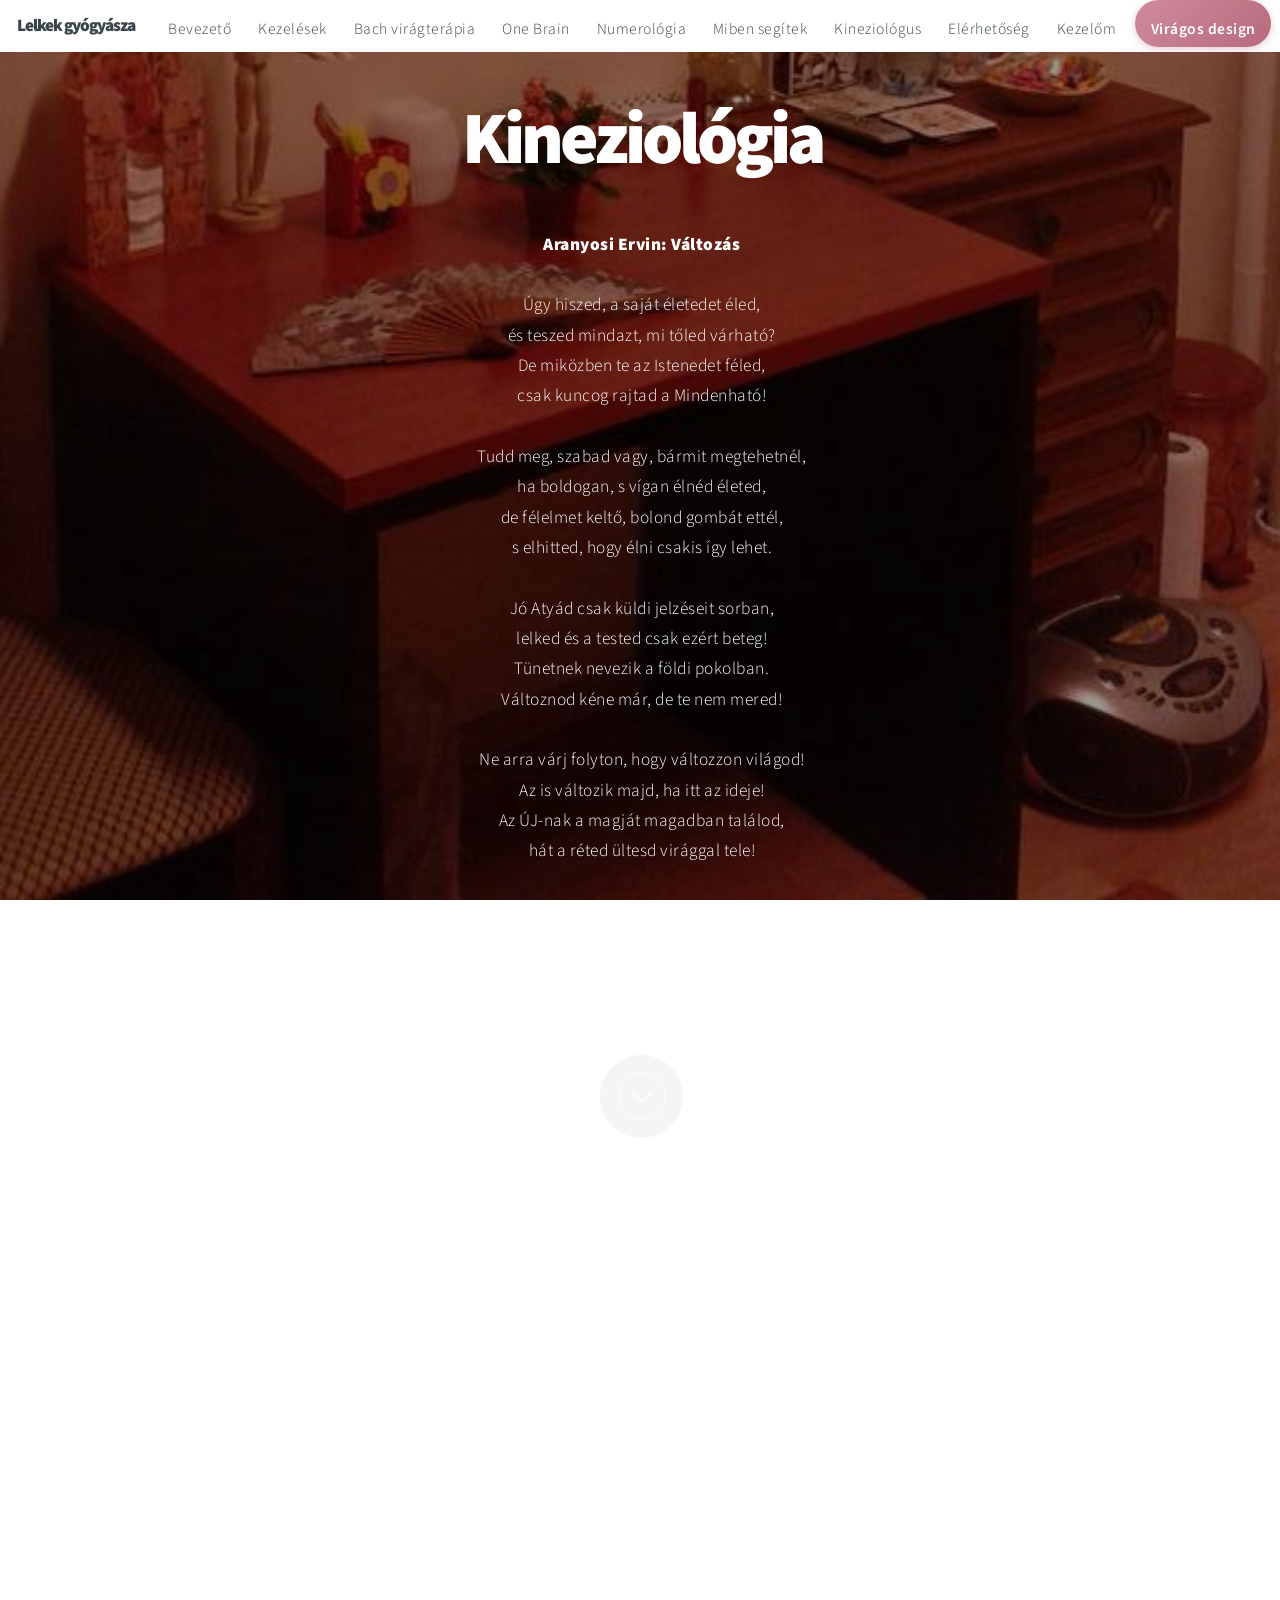
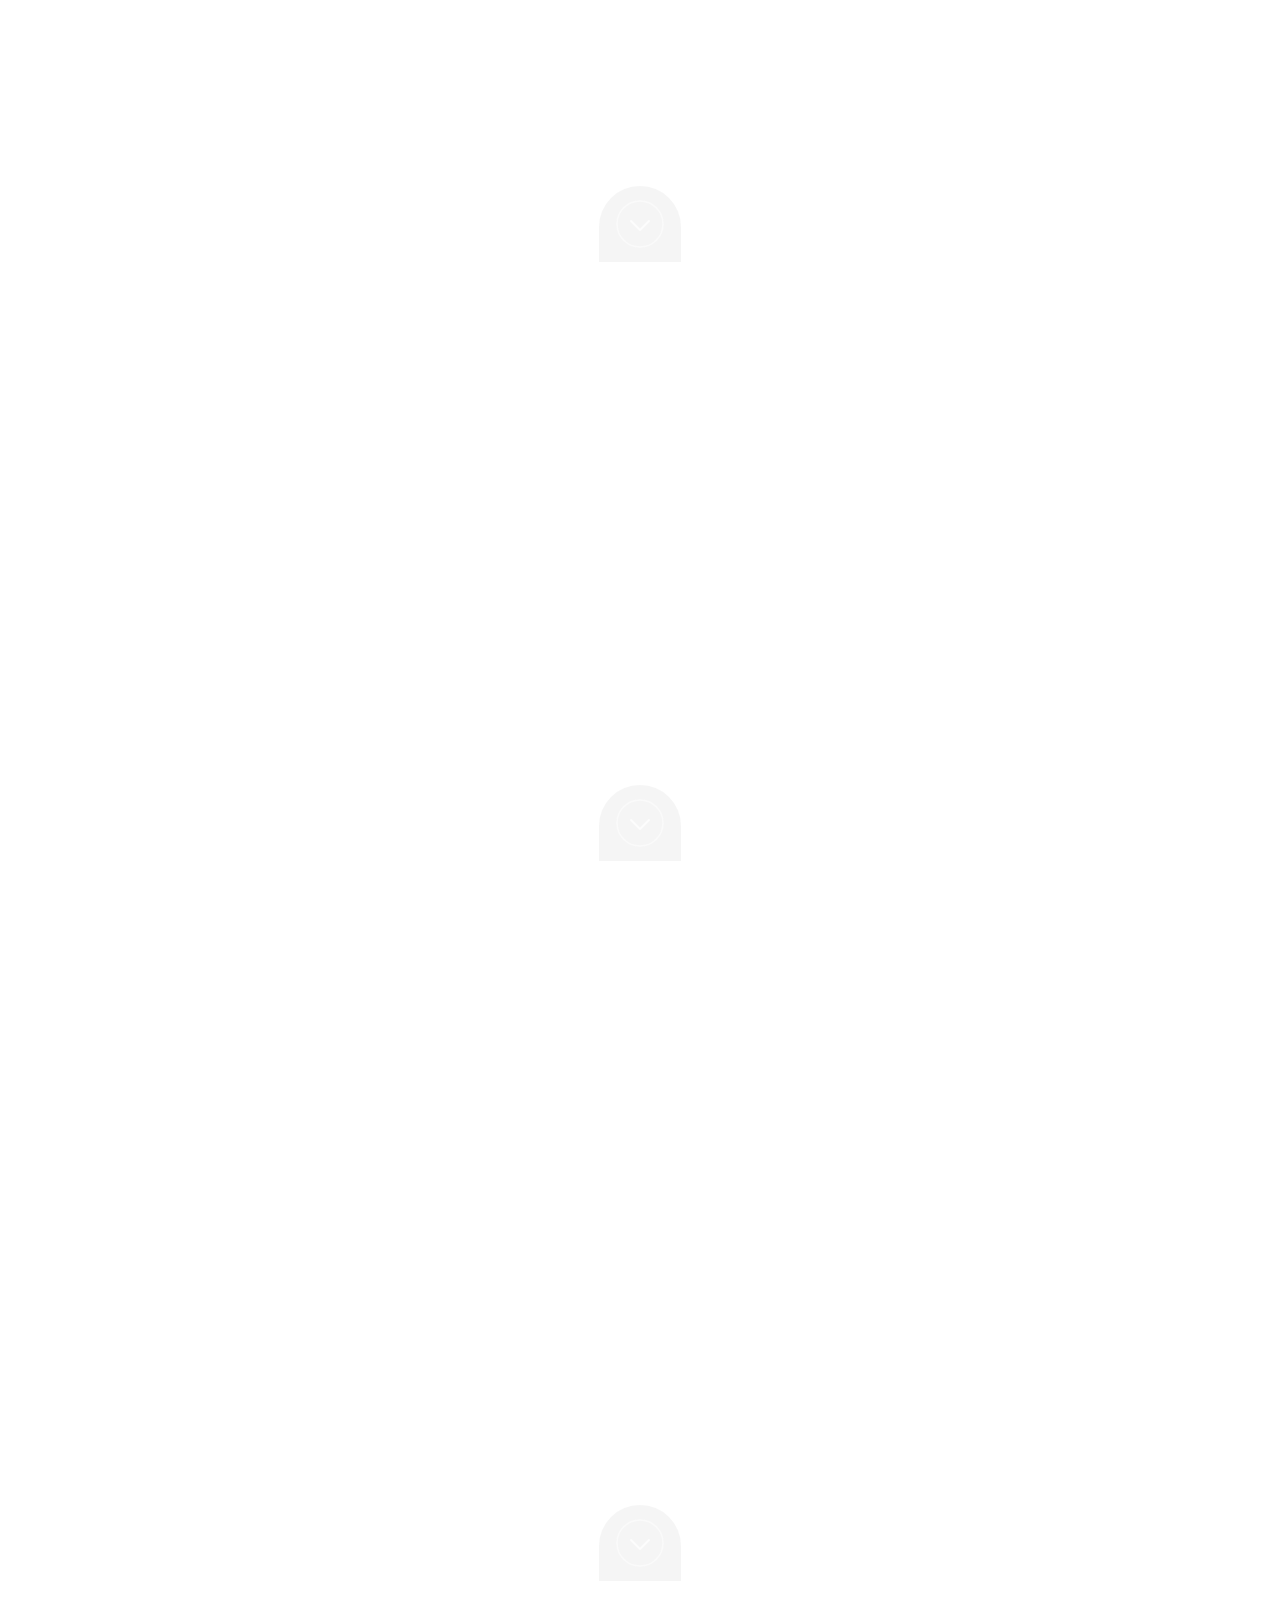
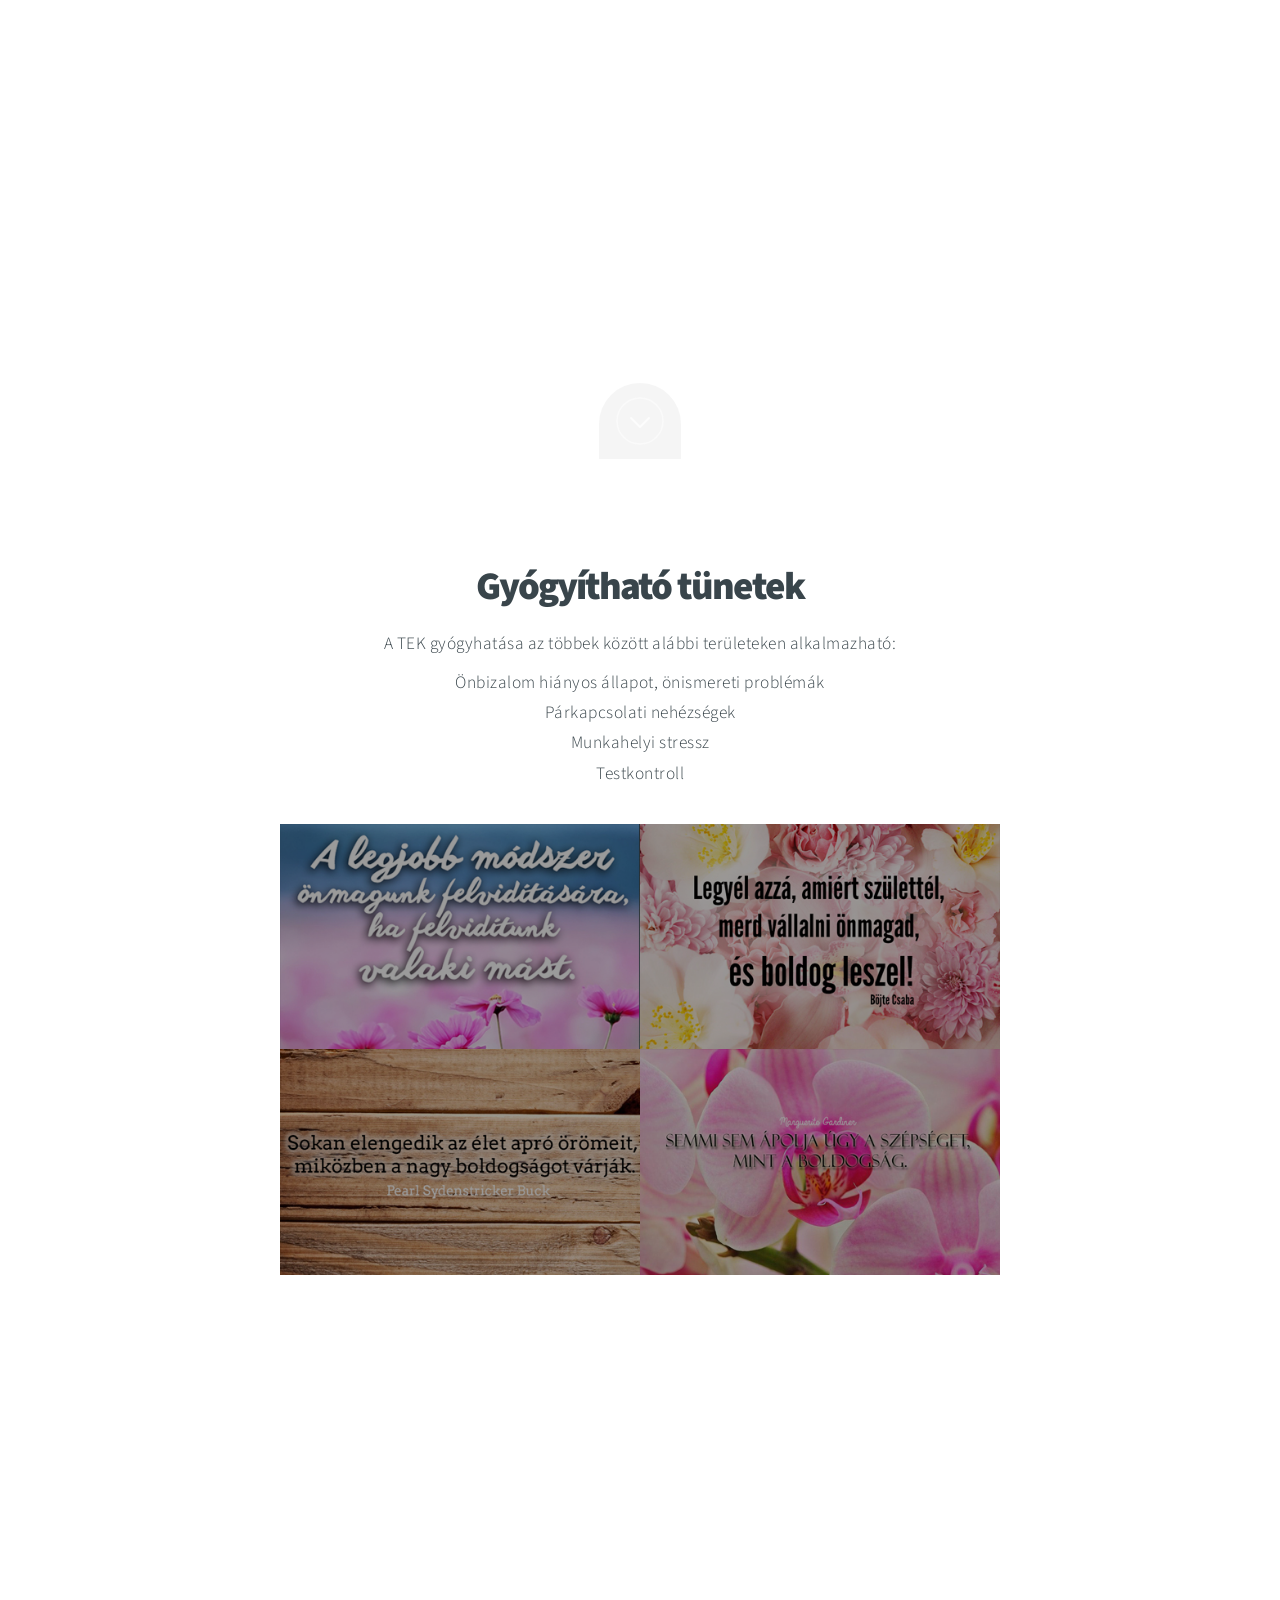
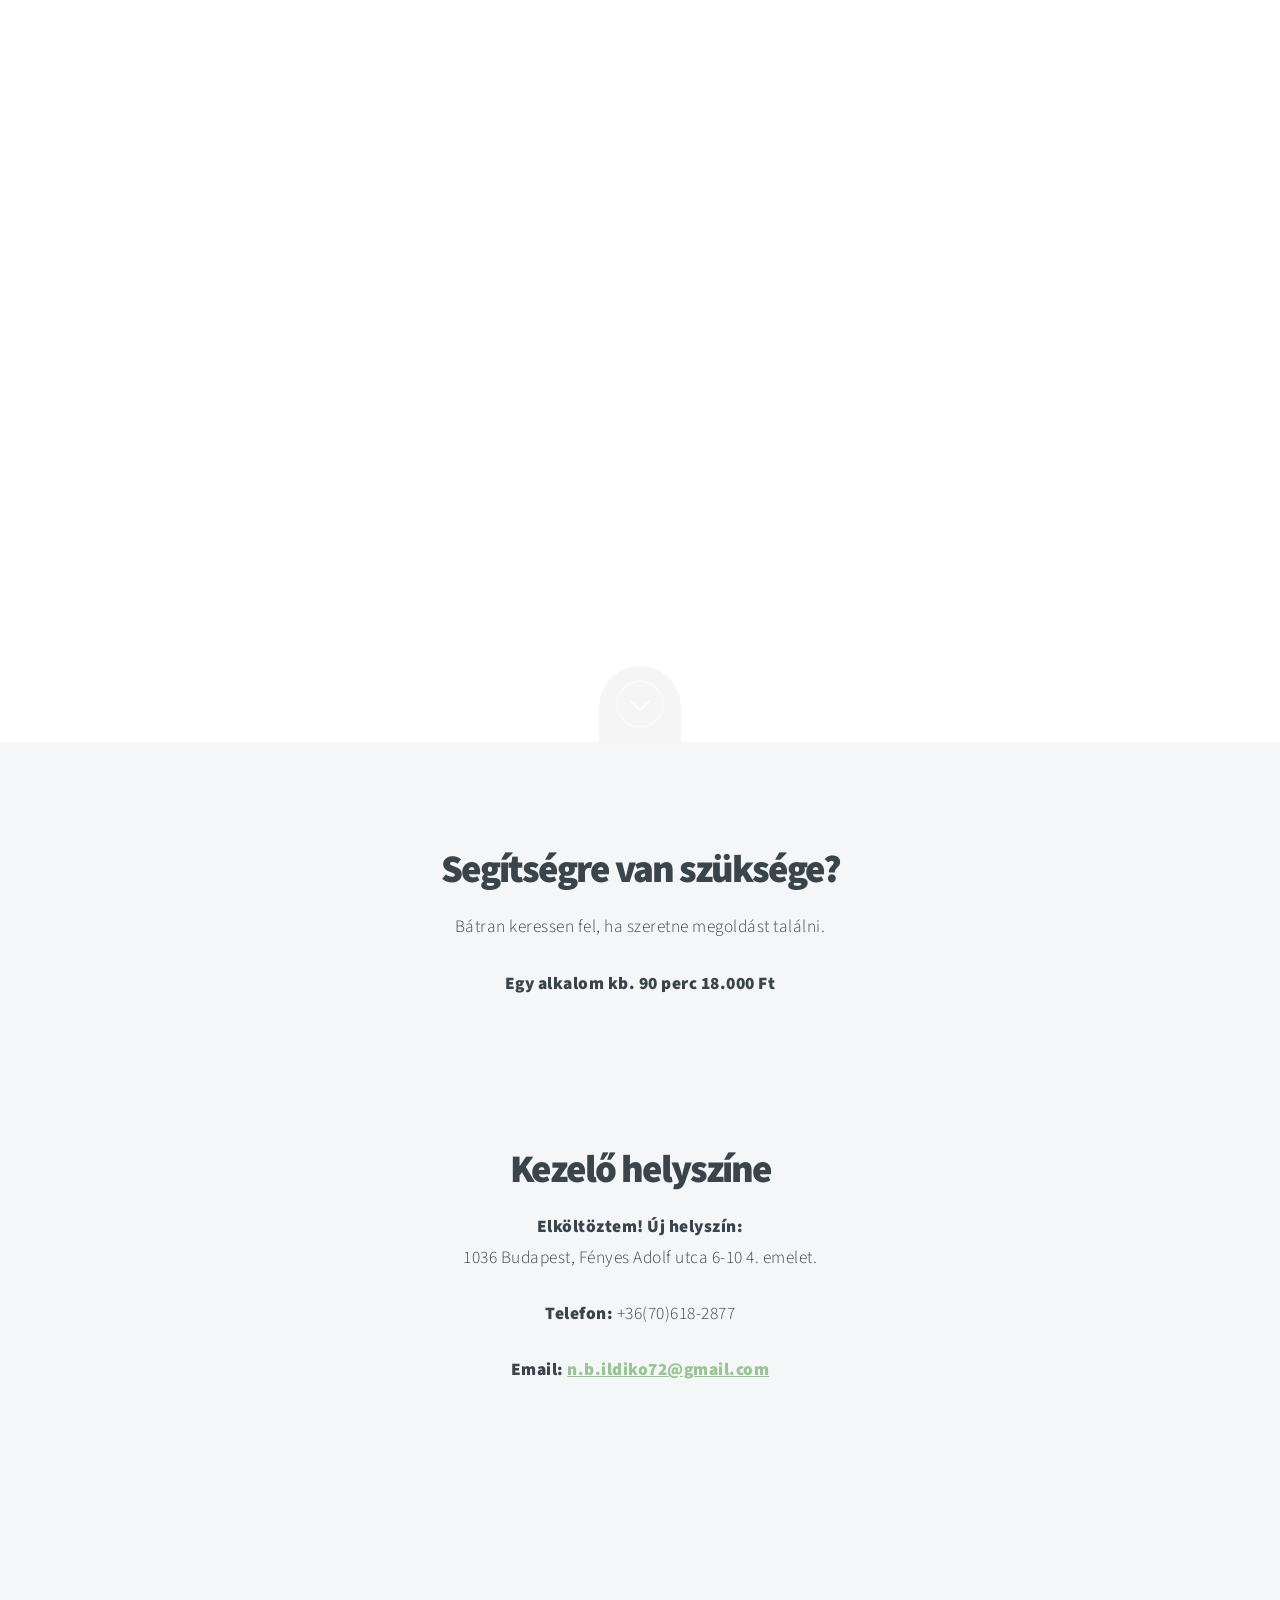
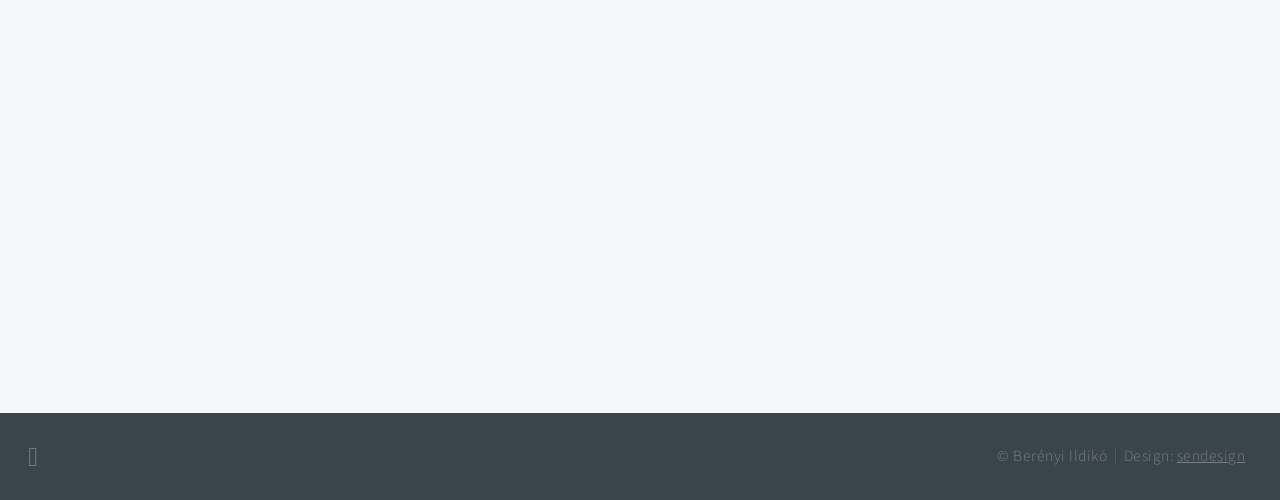
==== commit 3d4473c3: "Add Virágos design — new site + header button - New multi-page site under /viragos with peony/floral" ====
--- a/index.html
+++ b/index.html
@@ -32,9 +32,25 @@
                     <li><a href="#six">Kineziológus</a></li>
                     <li><a href="#contact">Elérhetőség</a></li>
                     <li><a href="#map">Kezelőm</a></li>
+                    <li><a href="viragos/index.html" target="_blank" rel="noopener" class="viragos-btn">Virágos design</a></li>
                 </ul>
             </nav>
         </header>
+        <style>
+            #nav a.viragos-btn {
+                background: linear-gradient(135deg, #d08b9b, #b56b7d);
+                color: #fff !important;
+                padding: 0.4em 1em;
+                border-radius: 999px;
+                font-weight: 600;
+                box-shadow: 0 2px 8px rgba(176,107,125,0.35);
+                transition: transform 0.2s ease, box-shadow 0.2s ease;
+            }
+            #nav a.viragos-btn:hover {
+                transform: translateY(-1px);
+                box-shadow: 0 4px 14px rgba(176,107,125,0.5);
+            }
+        </style>
 
         <!-- Intro -->
         <section id="intro" class="main style1 dark fullscreen">
